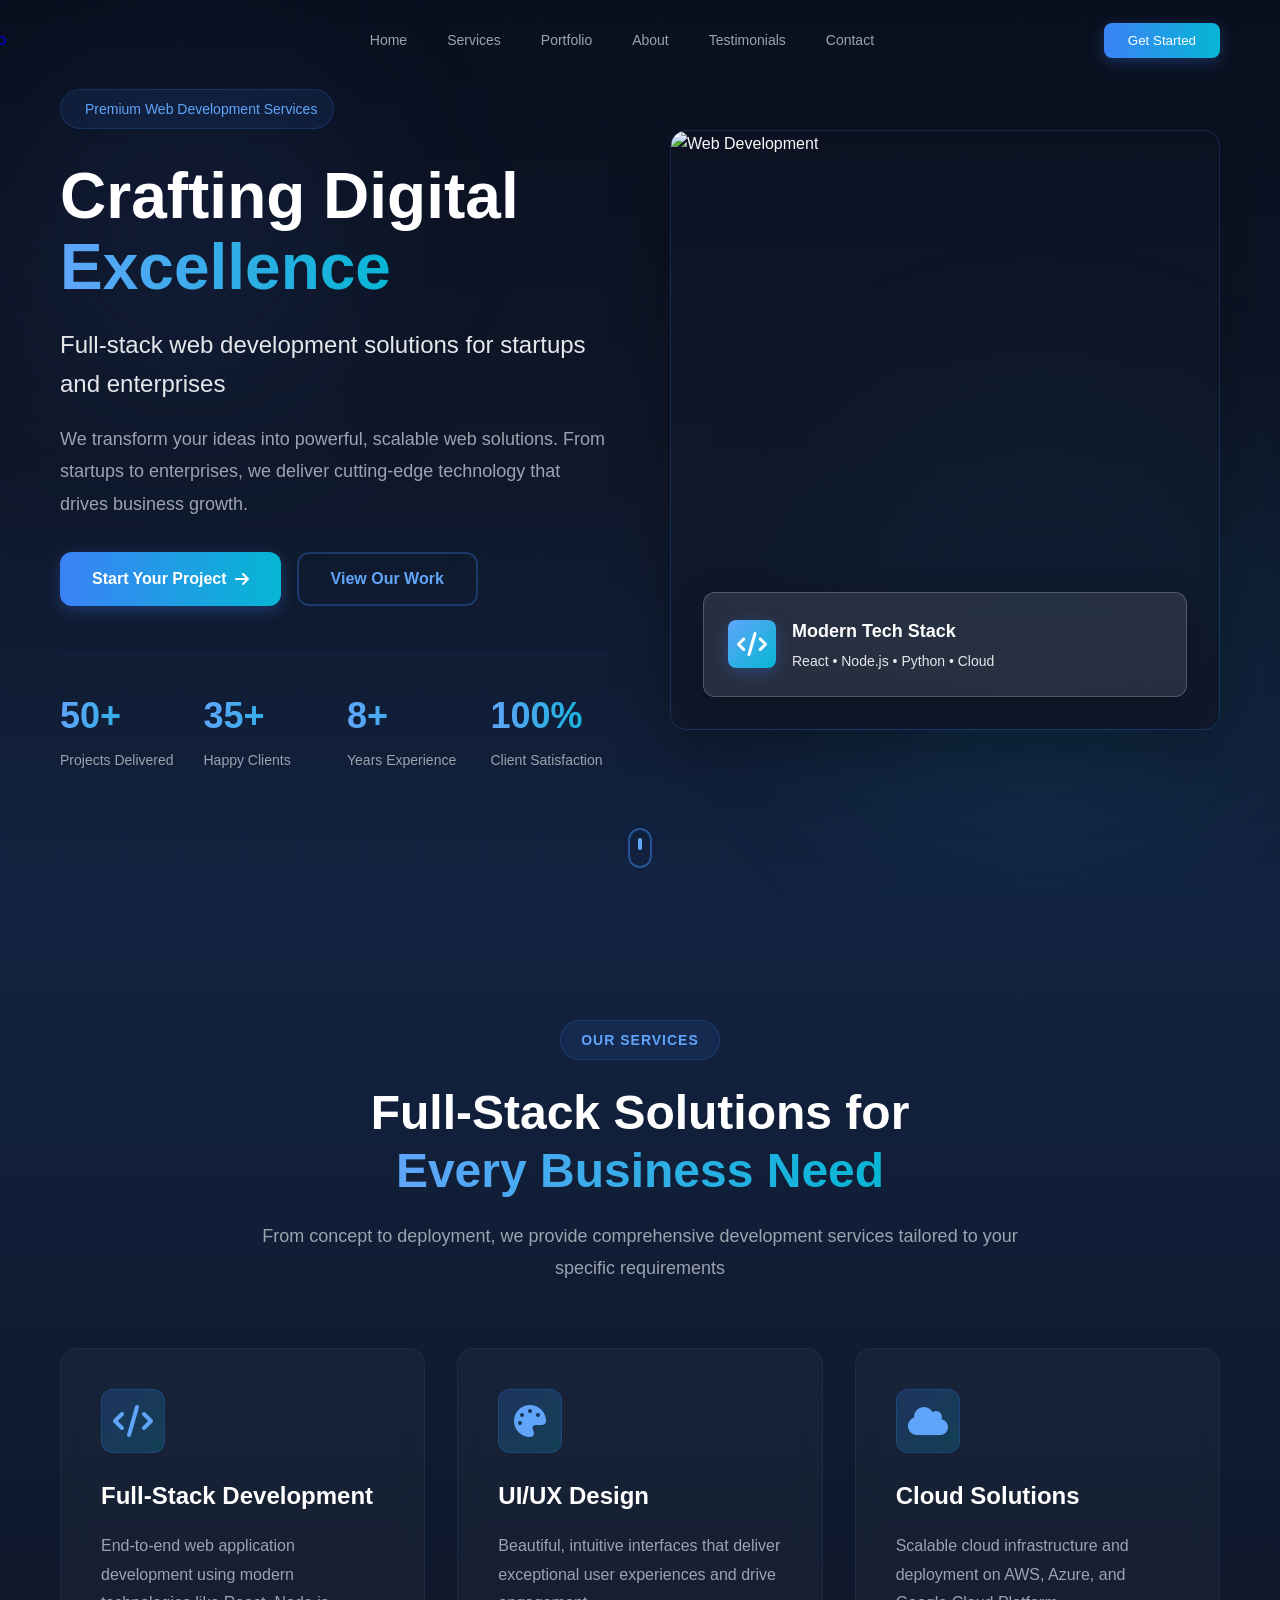
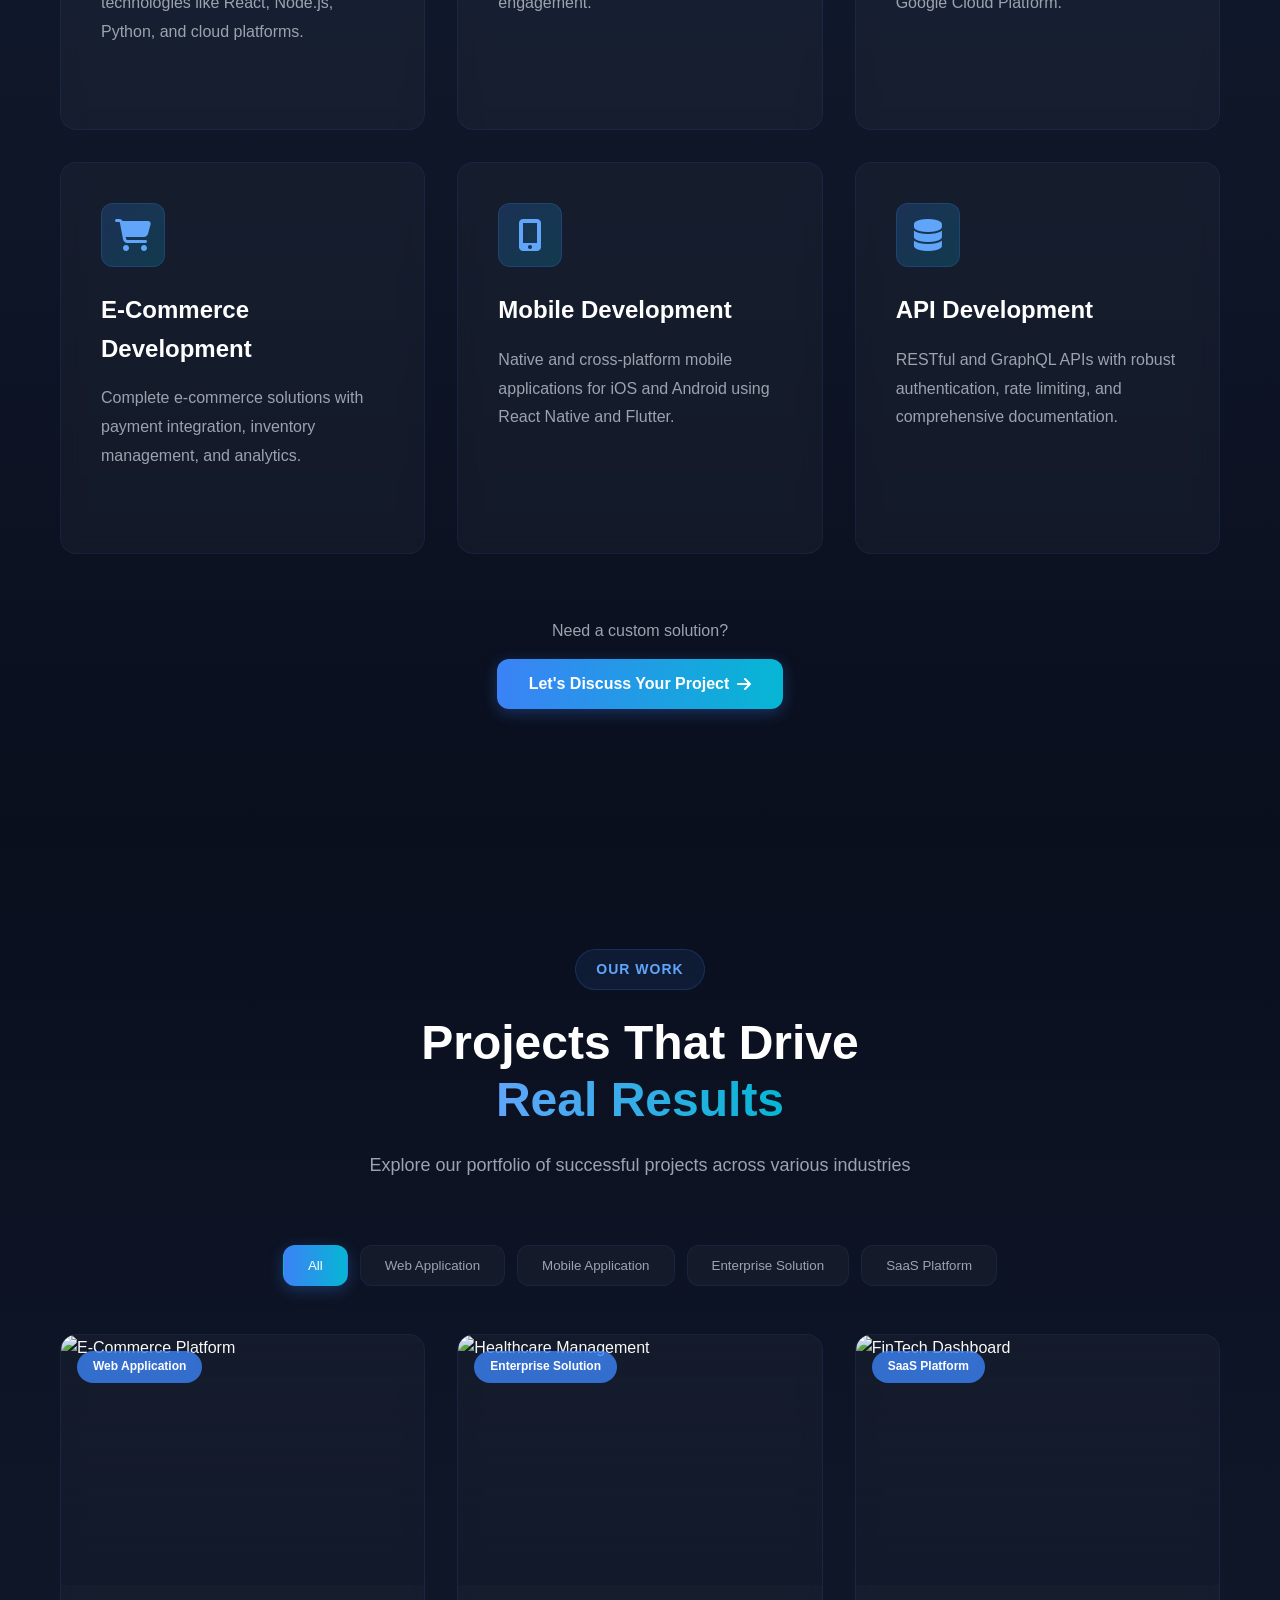
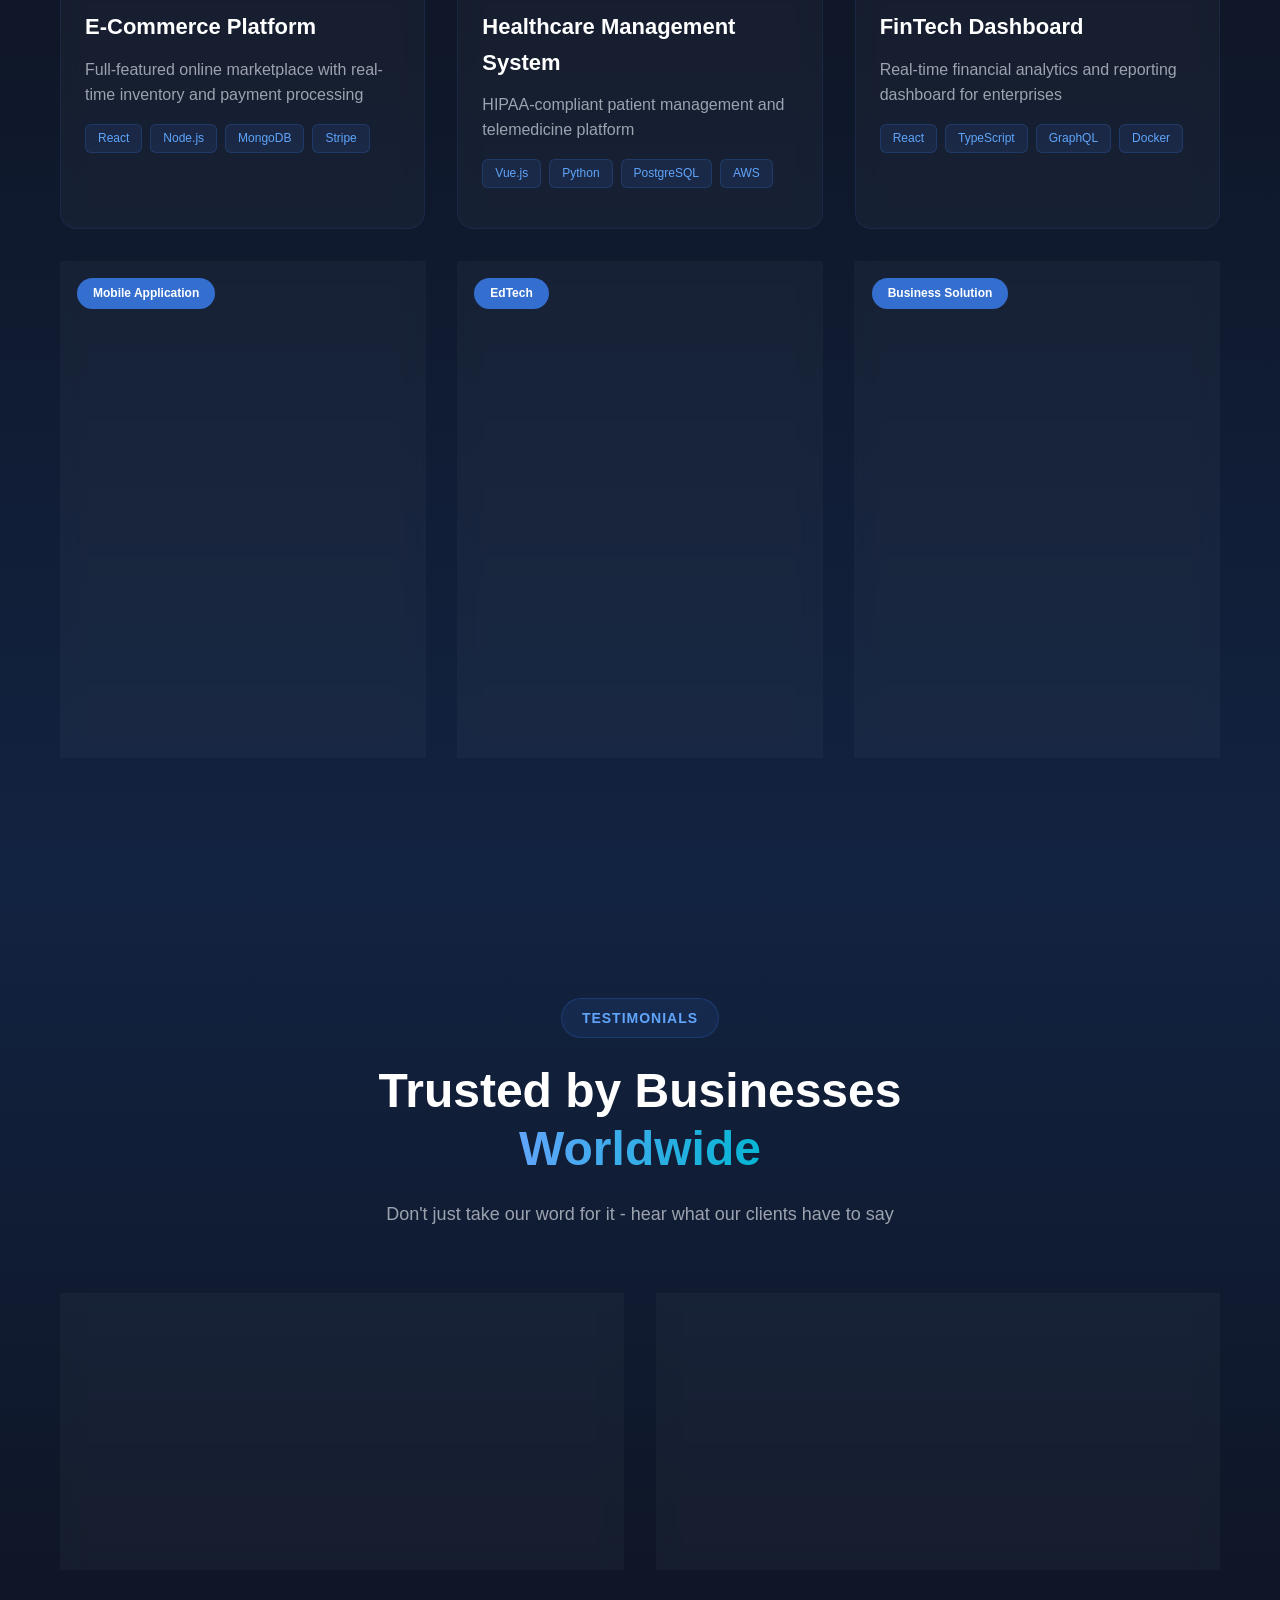
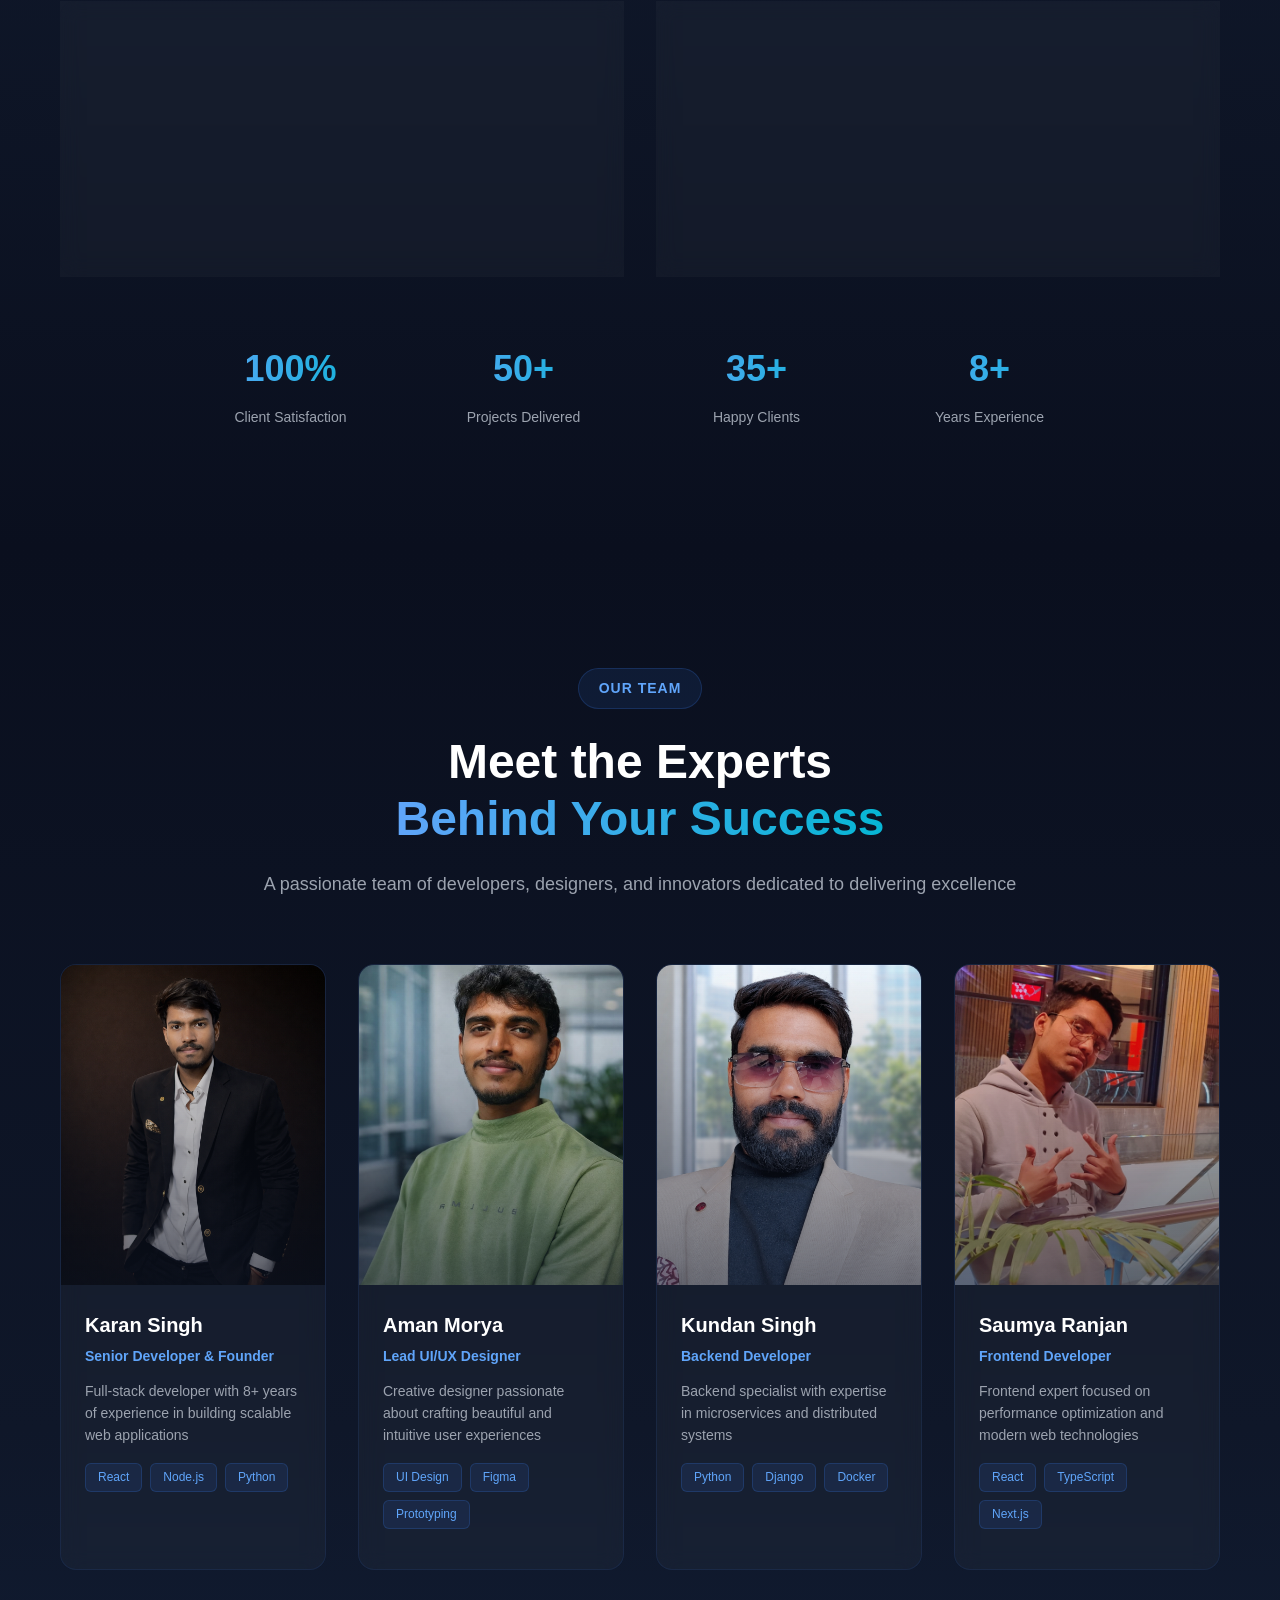
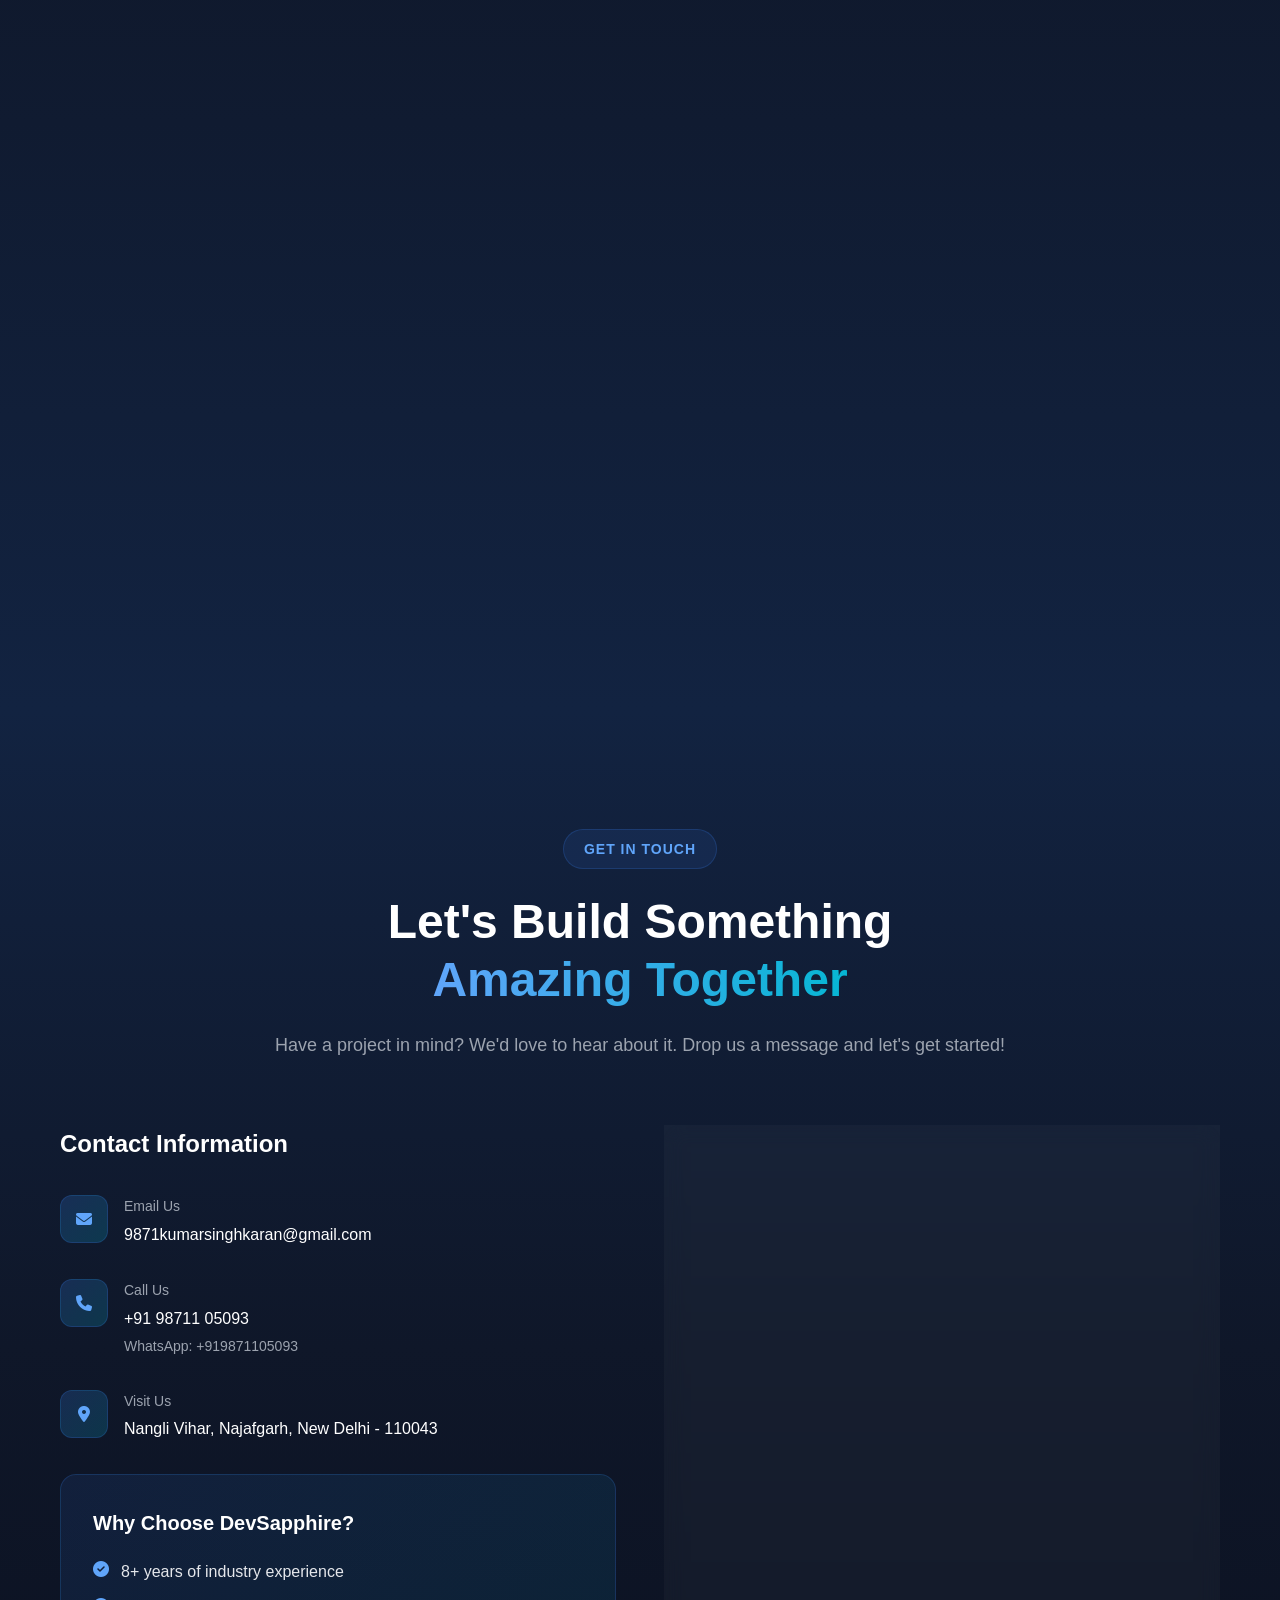
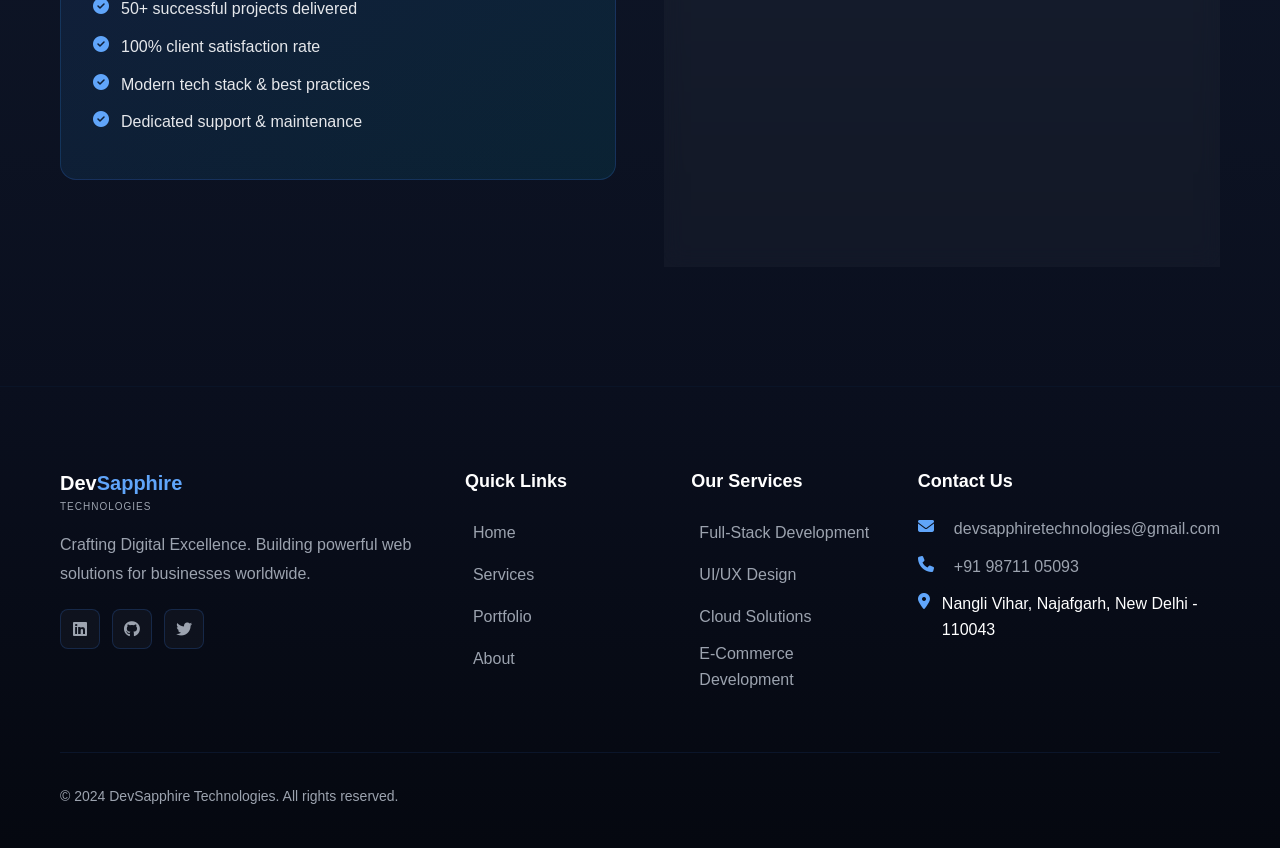
==== html-website/index.html @ 370598d6 "add files" ====
<!DOCTYPE html>
<html lang="en">
<head>
    <meta charset="UTF-8">
    <meta name="viewport" content="width=device-width, initial-scale=1.0">
    <meta name="description" content="DevSapphire Technologies - Full-stack web development solutions for startups and enterprises">
    <meta name="keywords" content="web development, full-stack, React, Node.js, Python, cloud solutions">
    <title>DevSapphire Technologies - Crafting Digital Excellence</title>
    <link rel="stylesheet" href="style.css">
    <link rel="stylesheet" href="https://cdnjs.cloudflare.com/ajax/libs/font-awesome/6.4.0/css/all.min.css">
    <script type="text/javascript"
        src="https://cdn.jsdelivr.net/npm/@emailjs/browser@4/dist/email.min.js">
    </script>
    <script type="text/javascript">
    (function(){
        emailjs.init({
            publicKey: "-CFf-XRuDlxmkDmjM",
        });
    })();
    </script>
    <script src="C:\Users\hp\OneDrive\Desktop\web site\html-website\mail.js"></script>
</head>
<body>
    <!-- Header -->
    <header id="header">
        <div class="container">
            <div class="header-content">
                <a href="#home" class="logo">
                    <div class="logo-icon">
                        <img class="sapphire" src="C:\Users\hp\OneDrive\Desktop\web site\html-website\logo.png" alt="logo">
                    </div>
                
                </a>

                <nav class="nav-desktop">
                    <a href="#home">Home</a>
                    <a href="#services">Services</a>
                    <a href="#portfolio">Portfolio</a>
                    <a href="#about">About</a>
                    <a href="#testimonials">Testimonials</a>
                    <a href="#contact">Contact</a>
                </nav>

                <button class="cta-button" onclick="scrollToSection('contact')">Get Started</button>

                <button class="mobile-menu-btn" id="mobileMenuBtn">
                    <i class="fas fa-bars"></i>
                </button>
            </div>

            <!-- Mobile Menu -->
            <nav class="nav-mobile" id="mobileMenu">
                <a href="#home" onclick="closeMobileMenu()">Home</a>
                <a href="#services" onclick="closeMobileMenu()">Services</a>
                <a href="#portfolio" onclick="closeMobileMenu()">Portfolio</a>
                <a href="#about" onclick="closeMobileMenu()">About</a>
                <a href="#testimonials" onclick="closeMobileMenu()">Testimonials</a>
                <a href="#contact" onclick="closeMobileMenu()">Contact</a>
            </nav>
        </div>
    </header>

    <!-- Hero Section -->
    <section id="home" class="hero">
        <div class="hero-bg"></div>
        <div class="hero-grid"></div>
        
        <div class="container">
            <div class="hero-content">
                <div class="hero-left">
                    <div class="badge">
                        <i class="fas fa-sparkles"></i>
                        <span>Premium Web Development Services</span>
                    </div>

                    <h1 class="hero-title">
                        Crafting Digital<br>
                        <span class="gradient-text">Excellence</span>
                    </h1>

                    <p class="hero-subtitle">Full-stack web development solutions for startups and enterprises</p>

                    <p class="hero-description">
                        We transform your ideas into powerful, scalable web solutions. From startups to enterprises, 
                        we deliver cutting-edge technology that drives business growth.
                    </p>

                    <div class="hero-buttons">
                        <button class="btn-primary" onclick="scrollToSection('contact')">
                            Start Your Project
                            <i class="fas fa-arrow-right"></i>
                        </button>
                        <button class="btn-secondary" onclick="scrollToSection('portfolio')">
                            View Our Work
                        </button>
                    </div>

                    <div class="stats">
                        <div class="stat-item">
                            <div class="stat-value">50+</div>
                            <div class="stat-label">Projects Delivered</div>
                        </div>
                        <div class="stat-item">
                            <div class="stat-value">35+</div>
                            <div class="stat-label">Happy Clients</div>
                        </div>
                        <div class="stat-item">
                            <div class="stat-value">8+</div>
                            <div class="stat-label">Years Experience</div>
                        </div>
                        <div class="stat-item">
                            <div class="stat-value">100%</div>
                            <div class="stat-label">Client Satisfaction</div>
                        </div>
                    </div>
                </div>

                <div class="hero-right">
                    <div class="hero-image">
                        <img src="https://images.unsplash.com/photo-1498050108023-c5249f4df085?crop=entropy&cs=srgb&fm=jpg&q=85" alt="Web Development">
                        <div class="hero-card">
                            <div class="card-icon">
                                <i class="fas fa-code"></i>
                            </div>
                            <div>
                                <div class="card-title">Modern Tech Stack</div>
                                <div class="card-subtitle">React • Node.js • Python • Cloud</div>
                            </div>
                        </div>
                    </div>
                </div>
            </div>
        </div>

        <div class="scroll-indicator">
            <div class="scroll-wheel"></div>
        </div>
    </section>

    <!-- Services Section -->
    <section id="services" class="services">
        <div class="container">
            <div class="section-header">
                <div class="section-badge">OUR SERVICES</div>
                <h2 class="section-title">
                    Full-Stack Solutions for<br>
                    <span class="gradient-text">Every Business Need</span>
                </h2>
                <p class="section-description">
                    From concept to deployment, we provide comprehensive development services 
                    tailored to your specific requirements
                </p>
            </div>

            <div class="services-grid">
                <div class="service-card">
                    <div class="service-icon">
                        <i class="fas fa-code"></i>
                    </div>
                    <h3>Full-Stack Development</h3>
                    <p>End-to-end web application development using modern technologies like React, Node.js, Python, and cloud platforms.</p>
                    <div class="service-link">
                        <span>Learn more</span>
                        <i class="fas fa-chevron-right"></i>
                    </div>
                </div>

                <div class="service-card">
                    <div class="service-icon">
                        <i class="fas fa-palette"></i>
                    </div>
                    <h3>UI/UX Design</h3>
                    <p>Beautiful, intuitive interfaces that deliver exceptional user experiences and drive engagement.</p>
                    <div class="service-link">
                        <span>Learn more</span>
                        <i class="fas fa-chevron-right"></i>
                    </div>
                </div>

                <div class="service-card">
                    <div class="service-icon">
                        <i class="fas fa-cloud"></i>
                    </div>
                    <h3>Cloud Solutions</h3>
                    <p>Scalable cloud infrastructure and deployment on AWS, Azure, and Google Cloud Platform.</p>
                    <div class="service-link">
                        <span>Learn more</span>
                        <i class="fas fa-chevron-right"></i>
                    </div>
                </div>

                <div class="service-card">
                    <div class="service-icon">
                        <i class="fas fa-shopping-cart"></i>
                    </div>
                    <h3>E-Commerce Development</h3>
                    <p>Complete e-commerce solutions with payment integration, inventory management, and analytics.</p>
                    <div class="service-link">
                        <span>Learn more</span>
                        <i class="fas fa-chevron-right"></i>
                    </div>
                </div>

                <div class="service-card">
                    <div class="service-icon">
                        <i class="fas fa-mobile-alt"></i>
                    </div>
                    <h3>Mobile Development</h3>
                    <p>Native and cross-platform mobile applications for iOS and Android using React Native and Flutter.</p>
                    <div class="service-link">
                        <span>Learn more</span>
                        <i class="fas fa-chevron-right"></i>
                    </div>
                </div>

                <div class="service-card">
                    <div class="service-icon">
                        <i class="fas fa-database"></i>
                    </div>
                    <h3>API Development</h3>
                    <p>RESTful and GraphQL APIs with robust authentication, rate limiting, and comprehensive documentation.</p>
                    <div class="service-link">
                        <span>Learn more</span>
                        <i class="fas fa-chevron-right"></i>
                    </div>
                </div>
            </div>

            <div class="services-cta">
                <p>Need a custom solution?</p>
                <button class="btn-primary" onclick="scrollToSection('contact')">
                    Let's Discuss Your Project
                    <i class="fas fa-arrow-right"></i>
                </button>
            </div>
        </div>
    </section>

    <!-- Portfolio Section -->
    <section id="portfolio" class="portfolio">
        <div class="container">
            <div class="section-header">
                <div class="section-badge">OUR WORK</div>
                <h2 class="section-title">
                    Projects That Drive<br>
                    <span class="gradient-text">Real Results</span>
                </h2>
                <p class="section-description">
                    Explore our portfolio of successful projects across various industries
                </p>
            </div>

            <div class="portfolio-filters">
                <button class="filter-btn active" data-filter="all">All</button>
                <button class="filter-btn" data-filter="web">Web Application</button>
                <button class="filter-btn" data-filter="mobile">Mobile Application</button>
                <button class="filter-btn" data-filter="enterprise">Enterprise Solution</button>
                <button class="filter-btn" data-filter="saas">SaaS Platform</button>
            </div>

            <div class="portfolio-grid" id="portfolioGrid">
                <div class="portfolio-item" data-category="web">
                    <div class="portfolio-image">
                        <img src="https://images.unsplash.com/photo-1746016168296-f2ecff6ebbc0?q=85" alt="E-Commerce Platform">
                        <div class="portfolio-overlay">
                            <i class="fas fa-external-link-alt"></i>
                        </div>
                        <span class="category-badge">Web Application</span>
                    </div>
                    <div class="portfolio-content">
                        <h3>E-Commerce Platform</h3>
                        <p>Full-featured online marketplace with real-time inventory and payment processing</p>
                        <div class="tech-tags">
                            <span>React</span>
                            <span>Node.js</span>
                            <span>MongoDB</span>
                            <span>Stripe</span>
                        </div>
                    </div>
                </div>

                <div class="portfolio-item" data-category="enterprise">
                    <div class="portfolio-image">
                        <img src="https://images.unsplash.com/photo-1581091226825-a6a2a5aee158?q=85" alt="Healthcare Management">
                        <div class="portfolio-overlay">
                            <i class="fas fa-external-link-alt"></i>
                        </div>
                        <span class="category-badge">Enterprise Solution</span>
                    </div>
                    <div class="portfolio-content">
                        <h3>Healthcare Management System</h3>
                        <p>HIPAA-compliant patient management and telemedicine platform</p>
                        <div class="tech-tags">
                            <span>Vue.js</span>
                            <span>Python</span>
                            <span>PostgreSQL</span>
                            <span>AWS</span>
                        </div>
                    </div>
                </div>

                <div class="portfolio-item" data-category="saas">
                    <div class="portfolio-image">
                        <img src="https://images.unsplash.com/photo-1758522490693-38f824cce8ea?q=85" alt="FinTech Dashboard">
                        <div class="portfolio-overlay">
                            <i class="fas fa-external-link-alt"></i>
                        </div>
                        <span class="category-badge">SaaS Platform</span>
                    </div>
                    <div class="portfolio-content">
                        <h3>FinTech Dashboard</h3>
                        <p>Real-time financial analytics and reporting dashboard for enterprises</p>
                        <div class="tech-tags">
                            <span>React</span>
                            <span>TypeScript</span>
                            <span>GraphQL</span>
                            <span>Docker</span>
                        </div>
                    </div>
                </div>

                <div class="portfolio-item" data-category="mobile">
                    <div class="portfolio-image">
                        <img src="https://images.unsplash.com/photo-1593720213428-28a5b9e94613?q=85" alt="Social Media App">
                        <div class="portfolio-overlay">
                            <i class="fas fa-external-link-alt"></i>
                        </div>
                        <span class="category-badge">Mobile Application</span>
                    </div>
                    <div class="portfolio-content">
                        <h3>Social Media App</h3>
                        <p>Cross-platform social networking app with real-time messaging</p>
                        <div class="tech-tags">
                            <span>React Native</span>
                            <span>Firebase</span>
                            <span>Redux</span>
                            <span>Socket.io</span>
                        </div>
                    </div>
                </div>

                <div class="portfolio-item" data-category="web">
                    <div class="portfolio-image">
                        <img src="https://images.unsplash.com/photo-1547658719-da2b51169166?q=85" alt="Learning Management System">
                        <div class="portfolio-overlay">
                            <i class="fas fa-external-link-alt"></i>
                        </div>
                        <span class="category-badge">EdTech</span>
                    </div>
                    <div class="portfolio-content">
                        <h3>Learning Management System</h3>
                        <p>Interactive online learning platform with live classes and assessments</p>
                        <div class="tech-tags">
                            <span>Next.js</span>
                            <span>Express</span>
                            <span>MySQL</span>
                            <span>WebRTC</span>
                        </div>
                    </div>
                </div>

                <div class="portfolio-item" data-category="web">
                    <div class="portfolio-image">
                        <img src="https://images.unsplash.com/photo-1498050108023-c5249f4df085?q=85" alt="Restaurant Management">
                        <div class="portfolio-overlay">
                            <i class="fas fa-external-link-alt"></i>
                        </div>
                        <span class="category-badge">Business Solution</span>
                    </div>
                    <div class="portfolio-content">
                        <h3>Restaurant Management</h3>
                        <p>Complete POS and inventory management system for restaurants</p>
                        <div class="tech-tags">
                            <span>Angular</span>
                            <span>Django</span>
                            <span>PostgreSQL</span>
                            <span>Redis</span>
                        </div>
                    </div>
                </div>
            </div>
        </div>
    </section>

    <!-- Testimonials Section -->
    <section id="testimonials" class="testimonials">
        <div class="container">
            <div class="section-header">
                <div class="section-badge">TESTIMONIALS</div>
                <h2 class="section-title">
                    Trusted by Businesses<br>
                    <span class="gradient-text">Worldwide</span>
                </h2>
                <p class="section-description">
                    Don't just take our word for it - hear what our clients have to say
                </p>
            </div>

            <div class="testimonials-grid">
                <div class="testimonial-card">
                    <div class="quote-icon">
                        <i class="fas fa-quote-left"></i>
                    </div>
                    <div class="stars">
                        <i class="fas fa-star"></i>
                        <i class="fas fa-star"></i>
                        <i class="fas fa-star"></i>
                        <i class="fas fa-star"></i>
                        <i class="fas fa-star"></i>
                    </div>
                    <p class="testimonial-text">
                        "DevSapphire transformed our vision into reality. Their full-stack expertise and attention to detail exceeded our expectations. Highly recommended!"
                    </p>
                    <div class="testimonial-author">
                        <img src="https://images.unsplash.com/photo-1507003211169-0a1dd7228f2d?w=150&h=150&fit=crop" alt="Rajesh Kumar">
                        <div>
                            <h4>Rajesh Kumar</h4>
                            <p>CEO, TechStart India</p>
                        </div>
                    </div>
                </div>

                <div class="testimonial-card">
                    <div class="quote-icon">
                        <i class="fas fa-quote-left"></i>
                    </div>
                    <div class="stars">
                        <i class="fas fa-star"></i>
                        <i class="fas fa-star"></i>
                        <i class="fas fa-star"></i>
                        <i class="fas fa-star"></i>
                        <i class="fas fa-star"></i>
                    </div>
                    <p class="testimonial-text">
                        "Outstanding work! The team delivered our e-commerce platform on time and within budget. Their technical skills are top-notch."
                    </p>
                    <div class="testimonial-author">
                        <img src="https://images.unsplash.com/photo-1494790108377-be9c29b29330?w=150&h=150&fit=crop" alt="Priya Sharma">
                        <div>
                            <h4>Priya Sharma</h4>
                            <p>Product Manager, Global Solutions</p>
                        </div>
                    </div>
                </div>

                <div class="testimonial-card">
                    <div class="quote-icon">
                        <i class="fas fa-quote-left"></i>
                    </div>
                    <div class="stars">
                        <i class="fas fa-star"></i>
                        <i class="fas fa-star"></i>
                        <i class="fas fa-star"></i>
                        <i class="fas fa-star"></i>
                        <i class="fas fa-star"></i>
                    </div>
                    <p class="testimonial-text">
                        "Professional, reliable, and innovative. DevSapphire built our healthcare platform with exceptional quality and security standards."
                    </p>
                    <div class="testimonial-author">
                        <img src="https://images.unsplash.com/photo-1500648767791-00dcc994a43e?w=150&h=150&fit=crop" alt="Amit Patel">
                        <div>
                            <h4>Amit Patel</h4>
                            <p>Founder, HealthCare Plus</p>
                        </div>
                    </div>
                </div>

                <div class="testimonial-card">
                    <div class="quote-icon">
                        <i class="fas fa-quote-left"></i>
                    </div>
                    <div class="stars">
                        <i class="fas fa-star"></i>
                        <i class="fas fa-star"></i>
                        <i class="fas fa-star"></i>
                        <i class="fas fa-star"></i>
                        <i class="fas fa-star"></i>
                    </div>
                    <p class="testimonial-text">
                        "We've worked with many development teams, but DevSapphire stands out. Their expertise in modern technologies is impressive."
                    </p>
                    <div class="testimonial-author">
                        <img src="https://images.unsplash.com/photo-1438761681033-6461ffad8d80?w=150&h=150&fit=crop" alt="Sarah Johnson">
                        <div>
                            <h4>Sarah Johnson</h4>
                            <p>CTO, Enterprise Corp</p>
                        </div>
                    </div>
                </div>
            </div>

            <div class="trust-stats">
                <div class="trust-stat">
                    <div class="trust-value">100%</div>
                    <p>Client Satisfaction</p>
                </div>
                <div class="trust-stat">
                    <div class="trust-value">50+</div>
                    <p>Projects Delivered</p>
                </div>
                <div class="trust-stat">
                    <div class="trust-value">35+</div>
                    <p>Happy Clients</p>
                </div>
                <div class="trust-stat">
                    <div class="trust-value">8+</div>
                    <p>Years Experience</p>
                </div>
            </div>
        </div>
    </section>

    <!-- Team/About Section -->
    <section id="about" class="team">
        <div class="container">
            <div class="section-header">
                <div class="section-badge">OUR TEAM</div>
                <h2 class="section-title">
                    Meet the Experts<br>
                    <span class="gradient-text">Behind Your Success</span>
                </h2>
                <p class="section-description">
                    A passionate team of developers, designers, and innovators dedicated to delivering excellence
                </p>
            </div>

            <div class="team-grid">
                <div class="team-card">
                    <div class="team-image">
                        <img src="./images/karan-singh.png" alt="Karan Singh">
                        <div class="team-overlay">
                            <div class="social-links">
                                <a href="#https://www.linkedin.com/in/karan-singh-6035b62ab/"><i class="fab fa-linkedin"></i></a>
                                <a href="https://github.com/singh71"><i class="fab fa-github"></i></a>
                            </div>
                        </div>
                    </div>
                    <div class="team-content">
                        <h3>Karan Singh</h3>
                        <p class="role">Senior Developer & Founder</p>
                        <p class="bio">Full-stack developer with 8+ years of experience in building scalable web applications</p>
                        <div class="tech-tags">
                            <span>React</span>
                            <span>Node.js</span>
                            <span>Python</span>
                        </div>
                    </div>
                </div>

                <div class="team-card">
                    <div class="team-image">
                        <img src="./images/aman-kumar .jpeg"alt="Aman Morya">
                        <div class="team-overlay">
                            <div class="social-links">
                                <a href="#"><i class="fab fa-linkedin"></i></a>
                                <a href="#"><i class="fab fa-github"></i></a>
                                <a href="#"><i class="fab fa-twitter"></i></a>
                            </div>
                        </div>
                    </div>
                    <div class="team-content">
                        <h3>Aman Morya</h3>
                        <p class="role">Lead UI/UX Designer</p>
                        <p class="bio">Creative designer passionate about crafting beautiful and intuitive user experiences</p>
                        <div class="tech-tags">
                            <span>UI Design</span>
                            <span>Figma</span>
                            <span>Prototyping</span>
                        </div>
                    </div>
                </div>

                <div class="team-card">
                    <div class="team-image">
                        <img src="./images/Kundan Singh.png" alt="Kundan Singh">
                        <div class="team-overlay">
                            <div class="social-links">
                                <a href="#"><i class="fab fa-linkedin"></i></a>
                                <a href="#"><i class="fab fa-github"></i></a>
                                <a href="#"><i class="fab fa-twitter"></i></a>
                            </div>
                        </div>
                    </div>
                    <div class="team-content">
                        <h3>Kundan Singh</h3>
                        <p class="role">Backend Developer</p>
                        <p class="bio">Backend specialist with expertise in microservices and distributed systems</p>
                        <div class="tech-tags">
                            <span>Python</span>
                            <span>Django</span>
                            <span>Docker</span>
                        </div>
                    </div>
                </div>

                <div class="team-card">
                    <div class="team-image">
                        <img src="./images/saumya-ranjan.jpeg"alt="Saumya Ranjan">
                        <div class="team-overlay">
                            <div class="social-links">
                                <a href="#"><i class="fab fa-linkedin"></i></a>
                                <a href="#"><i class="fab fa-github"></i></a>
                                <a href="#"><i class="fab fa-twitter"></i></a>
                            </div>
                        </div>
                    </div>
                    <div class="team-content">
                        <h3>Saumya Ranjan</h3>
                        <p class="role">Frontend Developer</p>
                        <p class="bio">Frontend expert focused on performance optimization and modern web technologies</p>
                        <div class="tech-tags">
                            <span>React</span>
                            <span>TypeScript</span>
                            <span>Next.js</span>
                        </div>
                    </div>
                </div>
            </div>

            <div class="company-info">
                <h3>About <span class="gradient-text">DevSapphire Technologies</span></h3>
                <p>
                    We are a full-stack web development company specializing in creating powerful, scalable digital solutions 
                    for businesses of all sizes. With over 8 years of experience, we've helped startups launch their MVPs and 
                    enterprises modernize their digital infrastructure.
                </p>
                <p>
                    Our approach combines cutting-edge technology with user-centric design to deliver applications that not 
                    only meet technical requirements but also provide exceptional user experiences. From initial concept to 
                    deployment and beyond, we're your trusted technology partner.
                </p>
                <div class="tech-stack">
                    <p>Technologies We Master</p>
                    <div class="tech-tags">
                        <span>React</span>
                        <span>Node.js</span>
                        <span>Python</span>
                        <span>MongoDB</span>
                        <span>AWS</span>
                        <span>Docker</span>
                        <span>TypeScript</span>
                        <span>Next.js</span>
                    </div>
                </div>
            </div>
        </div>
    </section>

    <!-- Contact Section -->
    <section id="contact" class="contact">
        <div class="container">
            <div class="section-header">
                <div class="section-badge">GET IN TOUCH</div>
                <h2 class="section-title">
                    Let's Build Something<br>
                    <span class="gradient-text">Amazing Together</span>
                </h2>
                <p class="section-description">
                    Have a project in mind? We'd love to hear about it. Drop us a message and let's get started!
                </p>
            </div>

            <div class="contact-content">
                <div class="contact-info">
                    <h3>Contact Information</h3>
                    
                    <div class="contact-item">
                        <div class="contact-icon">
                            <i class="fas fa-envelope"></i>
                        </div>
                        <div>
                            <p class="label">Email Us</p>
                            <a href="mailto:9871kumarsinghkaran@gmail.com">9871kumarsinghkaran@gmail.com</a>
                        </div>
                    </div>

                    <div class="contact-item">
                        <div class="contact-icon">
                            <i class="fas fa-phone"></i>
                        </div>
                        <div>
                            <p class="label">Call Us</p>
                            <a href="tel:+919871105093">+91 98711 05093</a>
                            <p class="small">WhatsApp: +919871105093</p>
                        </div>
                    </div>

                    <div class="contact-item">
                        <div class="contact-icon">
                            <i class="fas fa-map-marker-alt"></i>
                        </div>
                        <div>
                            <p class="label">Visit Us</p>
                            <p>Nangli Vihar, Najafgarh, New Delhi - 110043</p>
                        </div>
                    </div>

                    <div class="why-choose">
                        <h4>Why Choose DevSapphire?</h4>
                        <ul>
                            <li><i class="fas fa-check-circle"></i> 8+ years of industry experience</li>
                            <li><i class="fas fa-check-circle"></i> 50+ successful projects delivered</li>
                            <li><i class="fas fa-check-circle"></i> 100% client satisfaction rate</li>
                            <li><i class="fas fa-check-circle"></i> Modern tech stack & best practices</li>
                            <li><i class="fas fa-check-circle"></i> Dedicated support & maintenance</li>
                        </ul>
                    </div>
                </div>

                <div class="contact-form-wrapper">
                    <form id="contactForm" class="contact-form"
                    action="https://formsubmit.co/9871kumarsinghkaran@gmail.com" method="POST">
                        <div class="form-group">
                            <label for="name">Full Name *</label>
                            <input type="text" id="name" name="name" required placeholder="John Doe">
                        </div>

                        <div class="form-group">
                            <label for="email">Email Address *</label>
                            <input type="email" id="email" name="email" required placeholder="john@example.com">
                        </div>

                        <div class="form-group">
                            <label for="phone">Phone Number</label>
                            <input type="tel" id="phone" name="phone" placeholder="+91 98765 43210">
                        </div>

                        <div class="form-group">
                            <label for="subject">Subject *</label>
                            <input type="text" id="subject" name="subject" required placeholder="Project Inquiry">
                        </div>

                        <div class="form-group">
                            <label for="message">Message *</label>
                            <textarea id="message" name="message" required rows="5" placeholder="Tell us about your project..."></textarea>
                        </div>

                        <button type="submit" class="btn-primary submit-btn" onclick="sendMail()">
                            Send Message
                            <i class="fas fa-paper-plane"></i>
                        </button>
                    </form>

                    <div id="successMessage" class="success-message" style="display: none;"onclick="sendMail()>
                        <div class="success-icon">
                            <i class="fas fa-check-circle"></i>
                        </div>
                        <h3>MESSAGE SENT! </h3>
                        <p>Thank you for reaching out. We'll get back to you within 24 hours.</p>
                    </div>
                </div>
            </div>
        </div>
    </section>

    <!-- Footer -->
    <footer class="footer">
        <div class="container">
            <div class="footer-content">
                <div class="footer-column">
                    <div class="footer-logo">
                       
                        <div class="logo-text">
                            <span class="logo-name">Dev<span class="highlight">Sapphire</span></span>
                            <span class="logo-tagline">TECHNOLOGIES</span>
                        </div>
                    </div>
                    <p>Crafting Digital Excellence. Building powerful web solutions for businesses worldwide.</p>
                    <div class="social-links">
                        <a href="#"><i class="fab fa-linkedin"></i></a>
                        <a href="#"><i class="fab fa-github"></i></a>
                        <a href="#"><i class="fab fa-twitter"></i></a>
                    </div>
                </div>

                <div class="footer-column">
                    <h3>Quick Links</h3>
                    <ul>
                        <li><a href="#home">Home</a></li>
                        <li><a href="#services">Services</a></li>
                        <li><a href="#portfolio">Portfolio</a></li>
                        <li><a href="#about">About</a></li>
                    </ul>
                </div>

                <div class="footer-column">
                    <h3>Our Services</h3>
                    <ul>
                        <li><a href="#services">Full-Stack Development</a></li>
                        <li><a href="#services">UI/UX Design</a></li>
                        <li><a href="#services">Cloud Solutions</a></li>
                        <li><a href="#services">E-Commerce Development</a></li>
                    </ul>
                </div>

                <div class="footer-column">
                    <h3>Contact Us</h3>
                    <ul class="contact-list">
                        <li>
                            <i class="fas fa-envelope"></i>
                            <a href="mailto:devsapphiretechnologies@gmail.com">devsapphiretechnologies@gmail.com</a>
                        </li>
                        <li>
                            <i class="fas fa-phone"></i>
                            <a href="tel:+919871105093">+91 98711 05093</a>
                        </li>
                        <li>
                            <i class="fas fa-map-marker-alt"></i>
                            <span>Nangli Vihar, Najafgarh, New Delhi - 110043</span>
                        </li>
                    </ul>
                </div>
            </div>

            <div class="footer-bottom">
                <p>&copy; 2024 <span class="highlight">DevSapphire Technologies</span>. All rights reserved.</p>
            </div>
        </div>
    </footer>

    <script src="script.js"></script>
</body>
</html>
---- html-website/style.css ----
/* Reset and Base Styles */
* {
    margin: 0;
    padding: 0;
    box-sizing: border-box;
}

:root {
    --primary-bg: #0a0f1e;
    --secondary-bg: #0f1729;
    --tertiary-bg: #122341;
    --blue-primary: #3b82f6;
    --blue-light: #60a5fa;
    --cyan: #06b6d4;
    --text-white: #ffffff;
    --text-gray: #9ca3af;
    --text-light: #e5e7eb;
}

html {
    scroll-behavior: smooth;
}

body {
    font-family: -apple-system, BlinkMacSystemFont, 'Segoe UI', Roboto, 'Helvetica Neue', Arial, sans-serif;
    background: var(--primary-bg);
    color: var(--text-white);
    line-height: 1.6;
    overflow-x: hidden;
}

.container {
    max-width: 1200px;
    margin: 0 auto;
    padding: 0 20px;
}

.gradient-text {
    background: linear-gradient(to right, var(--blue-light), var(--cyan));
    -webkit-background-clip: text;
    background-clip: text;
    -webkit-text-fill-color: transparent;
}

/* Header */
#header {
    position: fixed;
    top: 0;
    left: 0;
    right: 0;
    z-index: 1000;
    transition: all 0.3s ease;
}

#header.scrolled {
    background: rgba(15, 23, 41, 0.95);
    backdrop-filter: blur(20px);
    box-shadow: 0 4px 20px rgba(59, 130, 246, 0.1);
    border-bottom: 1px solid rgba(59, 130, 246, 0.1);
}

.header-content {
    display: flex;
    align-items: center;
    justify-content: space-between;
    height: 80px;
}

.logo {
    display: flex;
    align-items: center;
    gap: 12px;
    text-decoration: none;
    margin-left: -80px;
    transition: transform 0.3s ease;
}

.logo:hover {
    transform: scale(1.05);
}


.logo-icon {
  width:180px;
  height:auto;
  margin-left: -20px;
}

.sapphire {
  width:450px;
  height:auto;
  display:flex;
}

.logo-text {
    display: flex;
    flex-direction: column;
}

.logo-name {
    font-size: 20px;
    font-weight: bold;
    color: white;
}

.logo-name .highlight {
    color: var(--blue-light);
}

.logo-tagline {
    font-size: 10px;
    color: var(--text-gray);
    letter-spacing: 1px;
}

.nav-desktop {
    display: flex;
    gap: 8px;
}

.nav-desktop a {
    padding: 10px 16px;
    color: var(--text-gray);
    text-decoration: none;
    font-size: 14px;
    font-weight: 500;
    transition: color 0.3s ease;
    position: relative;
}

.nav-desktop a:hover {
    color: var(--blue-light);
}

.nav-desktop a::after {
    content: '';
    position: absolute;
    bottom: 0;
    left: 0;
    width: 0;
    height: 2px;
    background: var(--blue-light);
    transition: width 0.3s ease;
}

.nav-desktop a:hover::after {
    width: 100%;
}

.cta-button {
    background: linear-gradient(to right, var(--blue-primary), var(--cyan));
    color: white;
    border: none;
    padding: 10px 24px;
    border-radius: 8px;
    font-weight: 500;
    cursor: pointer;
    box-shadow: 0 4px 15px rgba(59, 130, 246, 0.3);
    transition: all 0.3s ease;
}

.cta-button:hover {
    transform: scale(1.05);
    box-shadow: 0 6px 20px rgba(59, 130, 246, 0.5);
}

.mobile-menu-btn {
    display: none;
    background: none;
    border: none;
    color: white;
    font-size: 24px;
    cursor: pointer;
}

.nav-mobile {
    display: none;
    flex-direction: column;
    gap: 8px;
    padding: 20px 0;
    border-top: 1px solid rgba(59, 130, 246, 0.1);
    animation: slideDown 0.3s ease;
}

.nav-mobile a {
    padding: 12px 16px;
    color: var(--text-gray);
    text-decoration: none;
    font-size: 14px;
    border-radius: 8px;
    transition: all 0.3s ease;
}

.nav-mobile a:hover {
    background: rgba(59, 130, 246, 0.1);
    color: var(--blue-light);
}

.nav-mobile.show {
    display: flex;
}

/* Hero Section */
.hero {
    min-height: 100vh;
    display: flex;
    align-items: center;
    justify-content: center;
    position: relative;
    padding-top: 80px;
    background: linear-gradient(to bottom, var(--primary-bg), var(--secondary-bg), var(--tertiary-bg));
    overflow: hidden;
}

.hero-bg {
    position: absolute;
    inset: 0;
    pointer-events: none;
}

.hero-bg::before,
.hero-bg::after {
    content: '';
    position: absolute;
    border-radius: 50%;
    filter: blur(100px);
    animation: pulse 4s infinite;
}

.hero-bg::before {
    top: 80px;
    left: 40px;
    width: 300px;
    height: 300px;
    background: rgba(59, 130, 246, 0.1);
}

.hero-bg::after {
    bottom: 80px;
    right: 40px;
    width: 400px;
    height: 400px;
    background: rgba(6, 182, 212, 0.1);
    animation-delay: 1s;
}

.hero-grid {
    position: absolute;
    inset: 0;
    background-image: 
        linear-gradient(rgba(30, 58, 143, 0.1) 1px, transparent 1px),
        linear-gradient(90deg, rgba(30, 58, 143, 0.1) 1px, transparent 1px);
    background-size: 60px 60px;
    opacity: 0.2;
}

.hero-content {
    display: grid;
    grid-template-columns: 1fr 1fr;
    gap: 60px;
    align-items: center;
    position: relative;
    z-index: 10;
}

.hero-left {
    animation: slideInLeft 0.7s ease;
}

.badge {
    display: inline-flex;
    align-items: center;
    gap: 8px;
    background: rgba(59, 130, 246, 0.1);
    border: 1px solid rgba(59, 130, 246, 0.2);
    padding: 8px 16px;
    border-radius: 50px;
    font-size: 14px;
    color: var(--blue-light);
    backdrop-filter: blur(10px);
    margin-bottom: 32px;
}

.hero-title {
    font-size: 64px;
    font-weight: bold;
    line-height: 1.1;
    margin-bottom: 24px;
}

.hero-subtitle {
    font-size: 24px;
    color: var(--text-light);
    margin-bottom: 20px;
}

.hero-description {
    color: var(--text-gray);
    font-size: 18px;
    line-height: 1.8;
    margin-bottom: 32px;
    max-width: 600px;
}

.hero-buttons {
    display: flex;
    gap: 16px;
    margin-bottom: 48px;
}

.btn-primary {
    background: linear-gradient(to right, var(--blue-primary), var(--cyan));
    color: white;
    border: none;
    padding: 16px 32px;
    border-radius: 12px;
    font-size: 16px;
    font-weight: 600;
    cursor: pointer;
    display: inline-flex;
    align-items: center;
    gap: 8px;
    box-shadow: 0 4px 15px rgba(59, 130, 246, 0.3);
    transition: all 0.3s ease;
}

.btn-primary:hover {
    transform: translateY(-2px) scale(1.05);
    box-shadow: 0 6px 20px rgba(59, 130, 246, 0.5);
}

.btn-secondary {
    background: transparent;
    color: var(--blue-light);
    border: 2px solid rgba(59, 130, 246, 0.3);
    padding: 16px 32px;
    border-radius: 12px;
    font-size: 16px;
    font-weight: 600;
    cursor: pointer;
    backdrop-filter: blur(10px);
    transition: all 0.3s ease;
}

.btn-secondary:hover {
    background: rgba(59, 130, 246, 0.1);
    border-color: var(--blue-light);
}

.stats {
    display: grid;
    grid-template-columns: repeat(4, 1fr);
    gap: 24px;
    padding-top: 32px;
    border-top: 1px solid rgba(59, 130, 246, 0.1);
}

.stat-item {
    text-align: left;
}

.stat-value {
    font-size: 36px;
    font-weight: bold;
    background: linear-gradient(to right, var(--blue-light), var(--cyan));
    -webkit-background-clip: text;
    background-clip: text;
    -webkit-text-fill-color: transparent;
}

.stat-label {
    font-size: 14px;
    color: var(--text-gray);
    margin-top: 4px;
}

.hero-right {
    animation: slideInRight 0.7s ease 0.3s both;
}

.hero-image {
    position: relative;
    height: 600px;
    border-radius: 16px;
    overflow: hidden;
    border: 1px solid rgba(59, 130, 246, 0.2);
    box-shadow: 0 20px 60px rgba(0, 0, 0, 0.3);
    transition: transform 0.3s ease;
}

.hero-image:hover {
    transform: scale(1.02);
}

.hero-image img {
    width: 100%;
    height: 100%;
    object-fit: cover;
    transition: transform 0.7s ease;
}

.hero-image:hover img {
    transform: scale(1.1);
}

.hero-image::after {
    content: '';
    position: absolute;
    inset: 0;
    background: linear-gradient(to top, var(--secondary-bg), transparent);
}

.hero-card {
    position: absolute;
    bottom: 32px;
    left: 32px;
    right: 32px;
    background: rgba(255, 255, 255, 0.1);
    backdrop-filter: blur(20px);
    border: 1px solid rgba(255, 255, 255, 0.2);
    border-radius: 12px;
    padding: 24px;
    display: flex;
    align-items: center;
    gap: 16px;
    z-index: 1;
    box-shadow: 0 8px 32px rgba(0, 0, 0, 0.2);
}

.card-icon {
    width: 48px;
    height: 48px;
    background: linear-gradient(135deg, var(--blue-light), var(--cyan));
    border-radius: 8px;
    display: flex;
    align-items: center;
    justify-content: center;
    font-size: 24px;
    box-shadow: 0 4px 15px rgba(59, 130, 246, 0.3);
}

.card-title {
    font-size: 18px;
    font-weight: 600;
    margin-bottom: 4px;
}

.card-subtitle {
    font-size: 14px;
    color: var(--text-light);
}

.scroll-indicator {
    position: absolute;
    bottom: 32px;
    left: 50%;
    transform: translateX(-50%);
    animation: bounce 2s infinite;
}

.scroll-wheel {
    width: 24px;
    height: 40px;
    border: 2px solid rgba(59, 130, 246, 0.5);
    border-radius: 20px;
    position: relative;
}

.scroll-wheel::before {
    content: '';
    position: absolute;
    top: 8px;
    left: 50%;
    transform: translateX(-50%);
    width: 4px;
    height: 12px;
    background: var(--blue-light);
    border-radius: 2px;
    animation: scrollWheel 2s infinite;
}

/* Section Styles */
section {
    padding: 120px 0;
    position: relative;
}

.section-header {
    text-align: center;
    max-width: 800px;
    margin: 0 auto 64px;
}

.section-badge {
    display: inline-block;
    padding: 8px 20px;
    background: rgba(59, 130, 246, 0.1);
    border: 1px solid rgba(59, 130, 246, 0.2);
    border-radius: 50px;
    font-size: 14px;
    font-weight: 600;
    color: var(--blue-light);
    margin-bottom: 24px;
    letter-spacing: 1px;
}

.section-title {
    font-size: 48px;
    font-weight: bold;
    margin-bottom: 20px;
    line-height: 1.2;
}

.section-description {
    font-size: 18px;
    color: var(--text-gray);
    line-height: 1.8;
}

/* Services Section */
.services {
    background: linear-gradient(to bottom, var(--tertiary-bg), var(--secondary-bg), var(--primary-bg));
    position: relative;
    overflow: hidden;
}

.services-grid {
    display: grid;
    grid-template-columns: repeat(auto-fit, minmax(350px, 1fr));
    gap: 32px;
}

.service-card {
    background: rgba(255, 255, 255, 0.03);
    backdrop-filter: blur(10px);
    border: 1px solid rgba(59, 130, 246, 0.1);
    border-radius: 16px;
    padding: 40px;
    transition: all 0.5s ease;
    position: relative;
    overflow: hidden;
}

.service-card::before {
    content: '';
    position: absolute;
    inset: 0;
    background: linear-gradient(135deg, rgba(59, 130, 246, 0), rgba(6, 182, 212, 0));
    transition: all 0.5s ease;
    border-radius: 16px;
}

.service-card:hover {
    transform: translateY(-8px);
    background: rgba(255, 255, 255, 0.05);
    border-color: rgba(59, 130, 246, 0.3);
    box-shadow: 0 20px 60px rgba(59, 130, 246, 0.1);
}

.service-card:hover::before {
    background: linear-gradient(135deg, rgba(59, 130, 246, 0.05), rgba(6, 182, 212, 0.05));
}

.service-icon {
    width: 64px;
    height: 64px;
    background: linear-gradient(135deg, rgba(59, 130, 246, 0.2), rgba(6, 182, 212, 0.2));
    border: 1px solid rgba(59, 130, 246, 0.2);
    border-radius: 12px;
    display: flex;
    align-items: center;
    justify-content: center;
    font-size: 32px;
    color: var(--blue-light);
    margin-bottom: 24px;
    transition: all 0.5s ease;
}

.service-card:hover .service-icon {
    transform: scale(1.1) rotate(3deg);
}

.service-card h3 {
    font-size: 24px;
    margin-bottom: 16px;
    transition: color 0.3s ease;
}

.service-card:hover h3 {
    color: var(--blue-light);
}

.service-card p {
    color: var(--text-gray);
    line-height: 1.8;
    margin-bottom: 20px;
}

.service-link {
    display: flex;
    align-items: center;
    gap: 8px;
    color: var(--blue-light);
    font-size: 14px;
    font-weight: 600;
    opacity: 0;
    transform: translateX(0);
    transition: all 0.3s ease;
}

.service-card:hover .service-link {
    opacity: 1;
    transform: translateX(8px);
}

.services-cta {
    text-align: center;
    margin-top: 64px;
}

.services-cta p {
    color: var(--text-gray);
    margin-bottom: 16px;
}

/* Portfolio Section */
.portfolio {
    background: linear-gradient(to bottom, var(--primary-bg), var(--secondary-bg), var(--tertiary-bg));
}

.portfolio-filters {
    display: flex;
    justify-content: center;
    gap: 12px;
    margin-bottom: 48px;
    flex-wrap: wrap;
}

.filter-btn {
    padding: 12px 24px;
    background: rgba(255, 255, 255, 0.03);
    border: 1px solid rgba(59, 130, 246, 0.1);
    border-radius: 12px;
    color: var(--text-gray);
    font-weight: 500;
    cursor: pointer;
    transition: all 0.3s ease;
}

.filter-btn:hover,
.filter-btn.active {
    background: linear-gradient(to right, var(--blue-primary), var(--cyan));
    border-color: transparent;
    color: white;
    box-shadow: 0 4px 15px rgba(59, 130, 246, 0.3);
}

.portfolio-grid {
    display: grid;
    grid-template-columns: repeat(auto-fit, minmax(350px, 1fr));
    gap: 32px;
}

.portfolio-item {
    background: rgba(255, 255, 255, 0.03);
    backdrop-filter: blur(10px);
    border: 1px solid rgba(59, 130, 246, 0.1);
    border-radius: 16px;
    overflow: hidden;
    transition: all 0.5s ease;
}

.portfolio-item.hidden {
    display: none;
}

.portfolio-item:hover {
    transform: translateY(-8px);
    border-color: rgba(59, 130, 246, 0.3);
    box-shadow: 0 20px 60px rgba(59, 130, 246, 0.2);
}

.portfolio-image {
    position: relative;
    height: 250px;
    overflow: hidden;
}

.portfolio-image img {
    width: 100%;
    height: 100%;
    object-fit: cover;
    transition: transform 0.7s ease;
}

.portfolio-item:hover .portfolio-image img {
    transform: scale(1.1);
}

.portfolio-image::after {
    content: '';
    position: absolute;
    inset: 0;
    background: linear-gradient(to top, var(--secondary-bg), transparent);
    opacity: 0.6;
}

.portfolio-overlay {
    position: absolute;
    inset: 0;
    background: rgba(59, 130, 246, 0.8);
    backdrop-filter: blur(5px);
    display: flex;
    align-items: center;
    justify-content: center;
    opacity: 0;
    transition: opacity 0.3s ease;
    z-index: 1;
}

.portfolio-item:hover .portfolio-overlay {
    opacity: 1;
}

.portfolio-overlay i {
    font-size: 48px;
    color: white;
}

.category-badge {
    position: absolute;
    top: 16px;
    left: 16px;
    padding: 6px 16px;
    background: rgba(59, 130, 246, 0.8);
    backdrop-filter: blur(10px);
    border-radius: 20px;
    font-size: 12px;
    font-weight: 600;
    color: white;
    z-index: 2;
}

.portfolio-content {
    padding: 24px;
}

.portfolio-content h3 {
    font-size: 22px;
    margin-bottom: 12px;
    transition: color 0.3s ease;
}

.portfolio-item:hover .portfolio-content h3 {
    color: var(--blue-light);
}

.portfolio-content p {
    color: var(--text-gray);
    margin-bottom: 16px;
    line-height: 1.6;
}

.tech-tags {
    display: flex;
    flex-wrap: wrap;
    gap: 8px;
    margin-bottom: 16px;
}

.tech-tags span {
    padding: 4px 12px;
    background: rgba(59, 130, 246, 0.1);
    border: 1px solid rgba(59, 130, 246, 0.2);
    border-radius: 6px;
    font-size: 12px;
    color: var(--blue-light);
}

/* Testimonials Section */
.testimonials {
    background: linear-gradient(to bottom, var(--tertiary-bg), var(--secondary-bg), var(--primary-bg));
}

.testimonials-grid {
    display: grid;
    grid-template-columns: repeat(auto-fit, minmax(450px, 1fr));
    gap: 32px;
    max-width: 1200px;
    margin: 0 auto 64px;
}

.testimonial-card {
    background: rgba(255, 255, 255, 0.03);
    backdrop-filter: blur(10px);
    border: 1px solid rgba(59, 130, 246, 0.1);
    border-radius: 16px;
    padding: 32px;
    position: relative;
    transition: all 0.5s ease;
}

.testimonial-card:hover {
    transform: translateY(-8px);
    background: rgba(255, 255, 255, 0.05);
    border-color: rgba(59, 130, 246, 0.3);
    box-shadow: 0 20px 60px rgba(59, 130, 246, 0.1);
}

.quote-icon {
    position: absolute;
    top: 24px;
    right: 24px;
    font-size: 48px;
    color: rgba(59, 130, 246, 0.2);
    transition: color 0.3s ease;
}

.testimonial-card:hover .quote-icon {
    color: rgba(59, 130, 246, 0.3);
}

.stars {
    display: flex;
    gap: 4px;
    margin-bottom: 16px;
}

.stars i {
    color: #fbbf24;
    font-size: 16px;
}

.testimonial-text {
    color: var(--text-light);
    font-size: 18px;
    line-height: 1.8;
    margin-bottom: 24px;
}

.testimonial-author {
    display: flex;
    align-items: center;
    gap: 16px;
}

.testimonial-author img {
    width: 56px;
    height: 56px;
    border-radius: 50%;
    border: 2px solid rgba(59, 130, 246, 0.3);
    object-fit: cover;
}

.testimonial-author h4 {
    font-size: 16px;
    margin-bottom: 4px;
}

.testimonial-author p {
    font-size: 14px;
    color: var(--text-gray);
}

.trust-stats {
    display: grid;
    grid-template-columns: repeat(4, 1fr);
    gap: 32px;
    max-width: 900px;
    margin: 0 auto;
}

.trust-stat {
    text-align: center;
}

.trust-value {
    font-size: 36px;
    font-weight: bold;
    background: linear-gradient(to right, var(--blue-light), var(--cyan));
    -webkit-background-clip: text;
    background-clip: text;
    -webkit-text-fill-color: transparent;
    margin-bottom: 8px;
}

.trust-stat p {
    font-size: 14px;
    color: var(--text-gray);
}

/* Team Section */
.team {
    background: linear-gradient(to bottom, var(--primary-bg), var(--secondary-bg), var(--tertiary-bg));
}

.team-grid {
    display: grid;
    grid-template-columns: repeat(auto-fit, minmax(250px, 1fr));
    gap: 32px;
    margin-bottom: 80px;
}

.team-card {
    background: rgba(255, 255, 255, 0.03);
    backdrop-filter: blur(10px);
    border: 1px solid rgba(59, 130, 246, 0.1);
    border-radius: 16px;
    overflow: hidden;
    transition: all 0.5s ease;
}

.team-card:hover {
    transform: translateY(-8px);
    border-color: rgba(59, 130, 246, 0.3);
    box-shadow: 0 20px 60px rgba(59, 130, 246, 0.2);
}

.team-image {
    position: relative;
    height: 320px;
    overflow: hidden;
}

.team-image img {
    width: 100%;
    height: 100%;
    object-fit: cover;
    transition: transform 0.7s ease;
}

.team-card:hover .team-image img {
    transform: scale(1.1);
}

.team-image::after {
    content: '';
    position: absolute;
    inset: 0;
    background: linear-gradient(to top, var(--secondary-bg), transparent);
    opacity: 0.6;
}

.team-overlay {
  position: absolute;
  inset: 0;
  background: rgba(59, 130, 246, 0.3);
  backdrop-filter: blur(5px);
  display: flex;
  align-items: center;
  justify-content: center;
  opacity: 0;
  transition: opacity 0.3s ease;

  pointer-events: none; 
}

.team-card:hover .team-overlay {
  opacity: 1;
  pointer-events: auto; 
}

.social-links {
    display: flex;
    gap: 12px;
}

.social-links a {
    width: 40px;
    height: 40px;
    background: rgba(255, 255, 255, 0.2);
    border: 1px solid rgba(255, 255, 255, 0.3);
    border-radius: 50%;
    display: flex;
    align-items: center;
    justify-content: center;
    color: white;
    text-decoration: none;
    transition: all 0.3s ease;
}

.social-links a:hover {
    background: var(--blue-primary);
    transform: scale(1.1);
}

.team-content {
    padding: 24px;
}

.team-content h3 {
    font-size: 20px;
    margin-bottom: 4px;
    transition: color 0.3s ease;
}

.team-card:hover .team-content h3 {
    color: var(--blue-light);
}

.role {
    color: var(--blue-light);
    font-size: 14px;
    font-weight: 600;
    margin-bottom: 12px;
}

.bio {
    color: var(--text-gray);
    font-size: 14px;
    line-height: 1.6;
    margin-bottom: 16px;
}

.company-info {
    max-width: 900px;
    margin: 0 auto;
    background: rgba(255, 255, 255, 0.03);
    backdrop-filter: blur(10px);
    border: 1px solid rgba(59, 130, 246, 0.1);
    border-radius: 16px;
    padding: 48px;
    text-align: center;
}

.company-info h3 {
    font-size: 32px;
    margin-bottom: 24px;
}

.company-info p {
    color: var(--text-light);
    font-size: 18px;
    line-height: 1.8;
    margin-bottom: 20px;
}

.company-info p:last-of-type {
    color: var(--text-gray);
}

.tech-stack {
    margin-top: 32px;
    padding-top: 32px;
    border-top: 1px solid rgba(59, 130, 246, 0.1);
}

.tech-stack > p {
    font-size: 14px;
    color: var(--text-gray);
    margin-bottom: 16px;
}

.tech-stack .tech-tags {
    justify-content: center;
}

.tech-stack .tech-tags span:hover {
    background: rgba(59, 130, 246, 0.2);
}

/* Contact Section */
.contact {
    background: linear-gradient(to bottom, var(--tertiary-bg), var(--secondary-bg), var(--primary-bg));
}

.contact-content {
    display: grid;
    grid-template-columns: 1fr 1fr;
    gap: 48px;
    max-width: 1200px;
    margin: 0 auto;
}

.contact-info {
  space-y: 32px;
}

.contact-info h3 {
    font-size: 24px;
    margin-bottom: 32px;
}

.contact-item {
    display: flex;
    gap: 16px;
    margin-bottom: 32px;
}

.contact-icon {
    width: 48px;
    height: 48px;
    background: linear-gradient(135deg, rgba(59, 130, 246, 0.2), rgba(6, 182, 212, 0.2));
    border: 1px solid rgba(59, 130, 246, 0.2);
    border-radius: 12px;
    display: flex;
    align-items: center;
    justify-content: center;
    flex-shrink: 0;
    color: var(--blue-light);
    transition: transform 0.3s ease;
}

.contact-item:hover .contact-icon {
    transform: scale(1.1);
}

.contact-item .label {
    font-size: 14px;
    color: var(--text-gray);
    margin-bottom: 4px;
}

.contact-item a {
    color: white;
    text-decoration: none;
    font-weight: 500;
    transition: color 0.3s ease;
}

.contact-item a:hover {
    color: var(--blue-light);
}

.contact-item .small {
    font-size: 14px;
    color: var(--text-gray);
    margin-top: 4px;
}

.why-choose {
    background: linear-gradient(135deg, rgba(59, 130, 246, 0.1), rgba(6, 182, 212, 0.1));
    border: 1px solid rgba(59, 130, 246, 0.2);
    border-radius: 16px;
    padding: 32px;
    margin-top: 32px;
}

.why-choose h4 {
    font-size: 20px;
    margin-bottom: 20px;
}

.why-choose ul {
    list-style: none;
}

.why-choose li {
    display: flex;
    align-items: start;
    gap: 12px;
    color: var(--text-light);
    margin-bottom: 12px;
}

.why-choose i {
    color: var(--blue-light);
    margin-top: 2px;
}

.contact-form-wrapper {
    background: rgba(255, 255, 255, 0.03);
    backdrop-filter: blur(10px);
    border: 1px solid rgba(59, 130, 246, 0.1);
    border-radius: 16px;
    padding: 40px;
    transition: border-color 0.5s ease;
}

.contact-form-wrapper:hover {
    border-color: rgba(59, 130, 246, 0.3);
}

.form-group {
    margin-bottom: 24px;
}

.form-group label {
    display: block;
    font-size: 14px;
    font-weight: 500;
    color: var(--text-light);
    margin-bottom: 8px;
}

.form-group input,
.form-group textarea {
    width: 100%;
    padding: 12px 16px;
    background: rgba(255, 255, 255, 0.03);
    border: 1px solid rgba(59, 130, 246, 0.2);
    border-radius: 8px;
    color: white;
    font-size: 14px;
    font-family: inherit;
    transition: all 0.3s ease;
}

.form-group input:focus,
.form-group textarea:focus {
    outline: none;
    border-color: var(--blue-light);
    background: rgba(255, 255, 255, 0.05);
}

.form-group input::placeholder,
.form-group textarea::placeholder {
    color: var(--text-gray);
}

.form-group textarea {
    resize: none;
}

.submit-btn {
    width: 100%;
    padding: 16px;
    justify-content: center;
}

.success-message {
    text-align: center;
    padding: 80px 40px;
}

.success-icon {
    width: 80px;
    height: 80px;
    background: linear-gradient(135deg, #10b981, #059669);
    border-radius: 50%;
    display: flex;
    align-items: center;
    justify-content: center;
    margin: 0 auto 24px;
    font-size: 40px;
    color: white;
}

.success-message h3 {
    font-size: 24px;
    margin-bottom: 12px;
}

.success-message p {
    color: var(--text-gray);
}

/* Footer */
.footer {
    background: linear-gradient(to bottom, var(--primary-bg), #050810);
    border-top: 1px solid rgba(59, 130, 246, 0.1);
    padding: 80px 0 40px;
}

.footer-content {
    display: grid;
    grid-template-columns: 2fr 1fr 1fr 1.5fr;
    gap: 48px;
    margin-bottom: 48px;
}

.footer-logo {
    display: flex;
    align-items: center;
    gap: 12px;
    margin-bottom: 16px;
}

.footer-column p {
    color: var(--text-gray);
    line-height: 1.8;
    margin-bottom: 20px;
}

.footer-column .social-links {
    display: flex;
    gap: 12px;
}

.footer-column .social-links a {
    width: 40px;
    height: 40px;
    background: rgba(255, 255, 255, 0.03);
    border: 1px solid rgba(59, 130, 246, 0.2);
    border-radius: 8px;
    display: flex;
    align-items: center;
    justify-content: center;
    color: var(--text-gray);
    text-decoration: none;
    transition: all 0.3s ease;
}

.footer-column .social-links a:hover {
    background: var(--blue-primary);
    color: white;
    transform: scale(1.1);
}

.footer-column h3 {
    font-size: 18px;
    margin-bottom: 20px;
}

.footer-column ul {
    list-style: none;
}

.footer-column ul li {
    margin-bottom: 12px;
}

.footer-column ul li a {
    color: var(--text-gray);
    text-decoration: none;
    display: inline-flex;
    align-items: center;
    gap: 8px;
    transition: all 0.3s ease;
    position: relative;
    padding-left: 0;
}

.footer-column ul li a::before {
    content: '';
    width: 0;
    height: 2px;
    background: var(--blue-light);
    transition: width 0.3s ease;
    margin-right: 0;
}

.footer-column ul li a:hover {
    color: var(--blue-light);
    padding-left: 8px;
}

.footer-column ul li a:hover::before {
    width: 8px;
    margin-right: 8px;
}

.contact-list li {
    display: flex;
    align-items: start;
    gap: 12px;
    margin-bottom: 16px;
}

.contact-list i {
    color: var(--blue-light);
    margin-top: 2px;
}

.contact-list a {
    color: var(--text-gray);
    text-decoration: none;
    transition: color 0.3s ease;
}

.contact-list a:hover {
    color: var(--blue-light);
}

.footer-bottom {
    display: flex;
    justify-content: space-between;
    align-items: center;
    padding-top: 32px;
    border-top: 1px solid rgba(59, 130, 246, 0.1);
}

.footer-bottom p {
    color: var(--text-gray);
    font-size: 14px;
}

.footer-links {
    display: flex;
    gap: 24px;
}

.footer-links a {
    color: var(--text-gray);
    text-decoration: none;
    font-size: 14px;
    transition: color 0.3s ease;
}

.footer-links a:hover {
    color: var(--blue-light);
}

/* Animations */
@keyframes pulse {
    0%, 100% {
        transform: scale(1);
        opacity: 0.5;
    }
    50% {
        transform: scale(1.1);
        opacity: 0.8;
    }
}

@keyframes slideInLeft {
    from {
        opacity: 0;
        transform: translateX(-50px);
    }
    to {
        opacity: 1;
        transform: translateX(0);
    }
}

@keyframes slideInRight {
    from {
        opacity: 0;
        transform: translateX(50px);
    }
    to {
        opacity: 1;
        transform: translateX(0);
    }
}

@keyframes bounce {
    0%, 100% {
        transform: translateX(-50%) translateY(0);
    }
    50% {
        transform: translateX(-50%) translateY(-10px);
    }
}

@keyframes scrollWheel {
    0% {
        opacity: 1;
        transform: translateX(-50%) translateY(0);
    }
    100% {
        opacity: 0;
        transform: translateX(-50%) translateY(16px);
    }
}

@keyframes slideDown {
    from {
        opacity: 0;
        transform: translateY(-20px);
    }
    to {
        opacity: 1;
        transform: translateY(0);
    }
}

/* Responsive Design */
@media (max-width: 1024px) {
    .hero-content {
        grid-template-columns: 1fr;
    }
    
    .hero-right {
        display: none;
    }
    
    .stats {
        grid-template-columns: repeat(2, 1fr);
    }
    
    .contact-content {
        grid-template-columns: 1fr;
    }
    
    .footer-content {
        grid-template-columns: 1fr 1fr;
    }
}

@media (max-width: 768px) {
    .nav-desktop,
    .cta-button {
        display: none;
    }
    
    .mobile-menu-btn {
        display: block;
    }
    
    .hero-title {
        font-size: 42px;
    }
    
    .hero-subtitle {
        font-size: 20px;
    }
    
    .section-title {
        font-size: 36px;
    }
    
    .services-grid,
    .portfolio-grid,
    .team-grid {
        grid-template-columns: 1fr;
    }
    
    .testimonials-grid {
        grid-template-columns: 1fr;
    }
    
    .trust-stats {
        grid-template-columns: repeat(2, 1fr);
    }
    
    .footer-content {
        grid-template-columns: 1fr;
    }
    
    .footer-bottom {
        flex-direction: column;
        gap: 16px;
        text-align: center;
    }
}

@media (max-width: 480px) {
    .hero-title {
        font-size: 32px;
    }
    
    .hero-buttons {
        flex-direction: column;
    }
    
    .btn-primary,
    .btn-secondary {
        width: 100%;
        justify-content: center;
    }
    
    .stats {
        grid-template-columns: 1fr;
    }
    
    .portfolio-filters {
        flex-direction: column;
    }
    
    .filter-btn {
        width: 100%;
    }
}
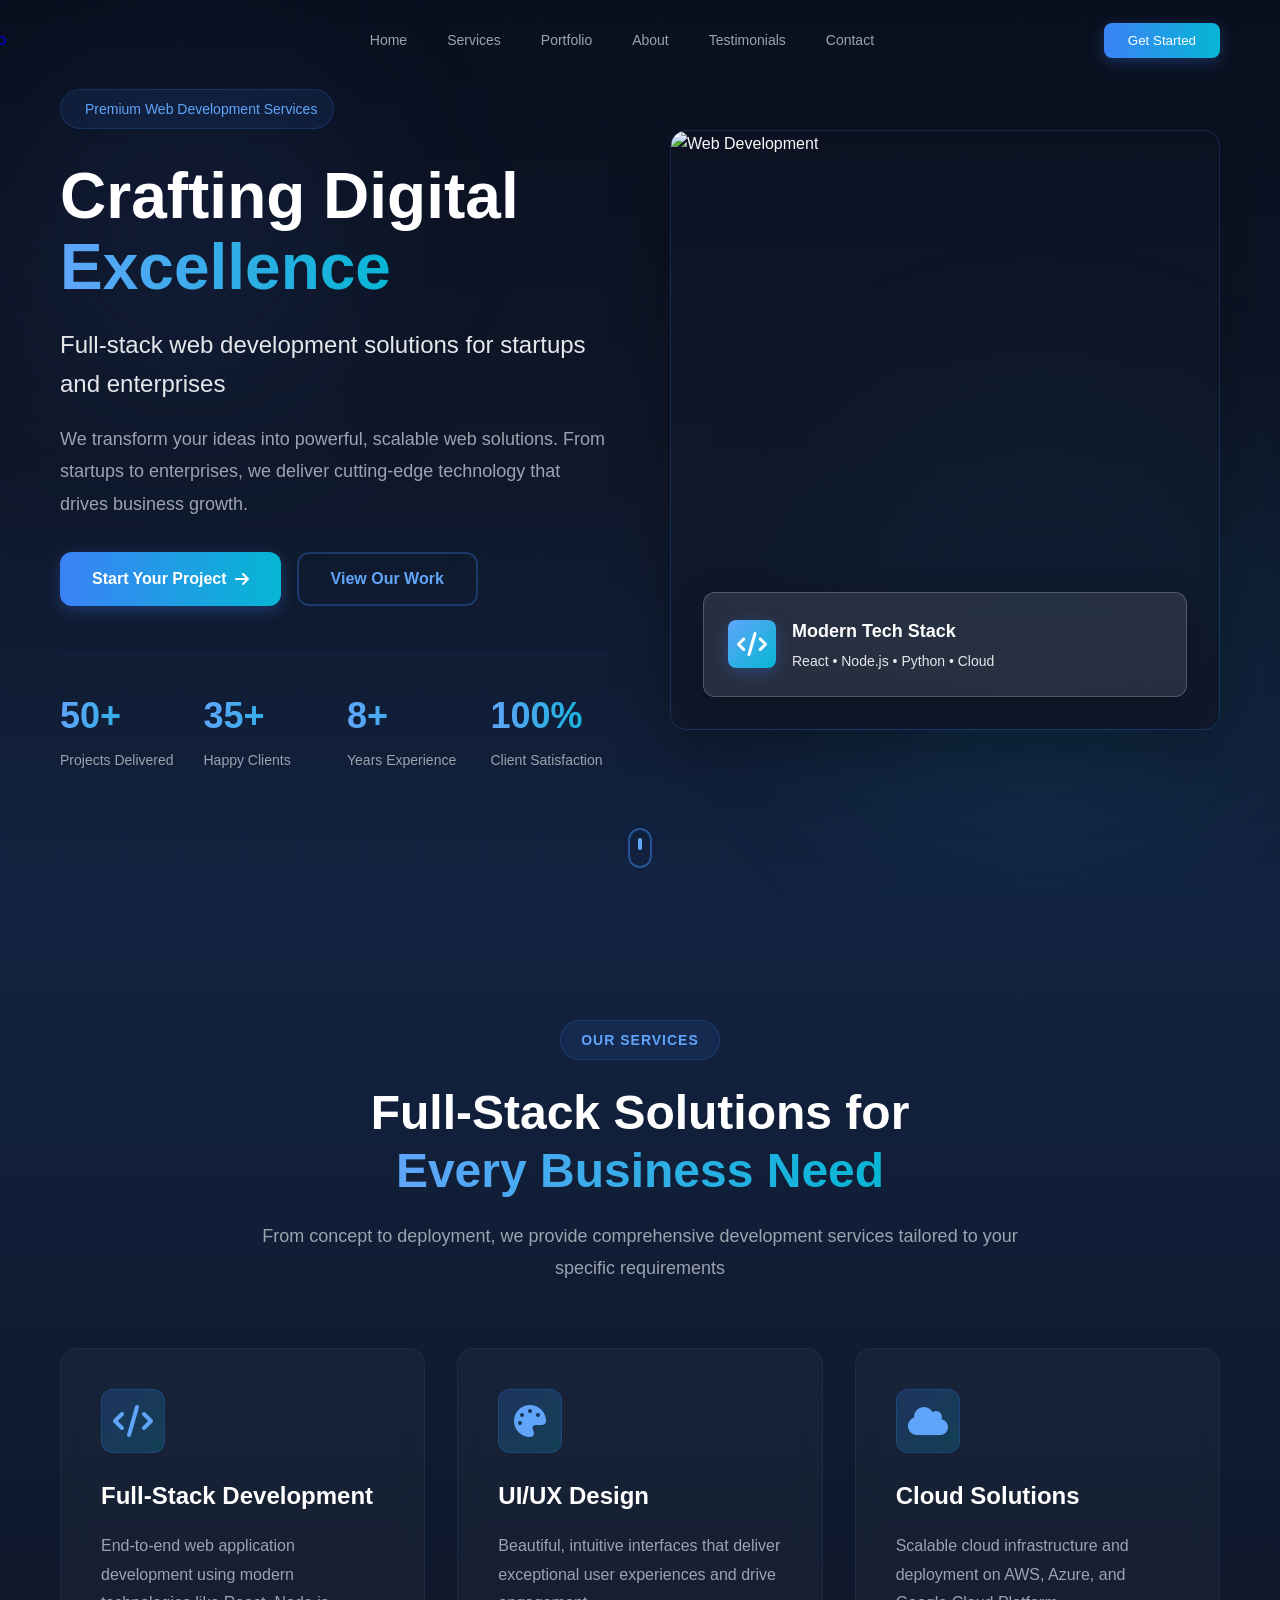
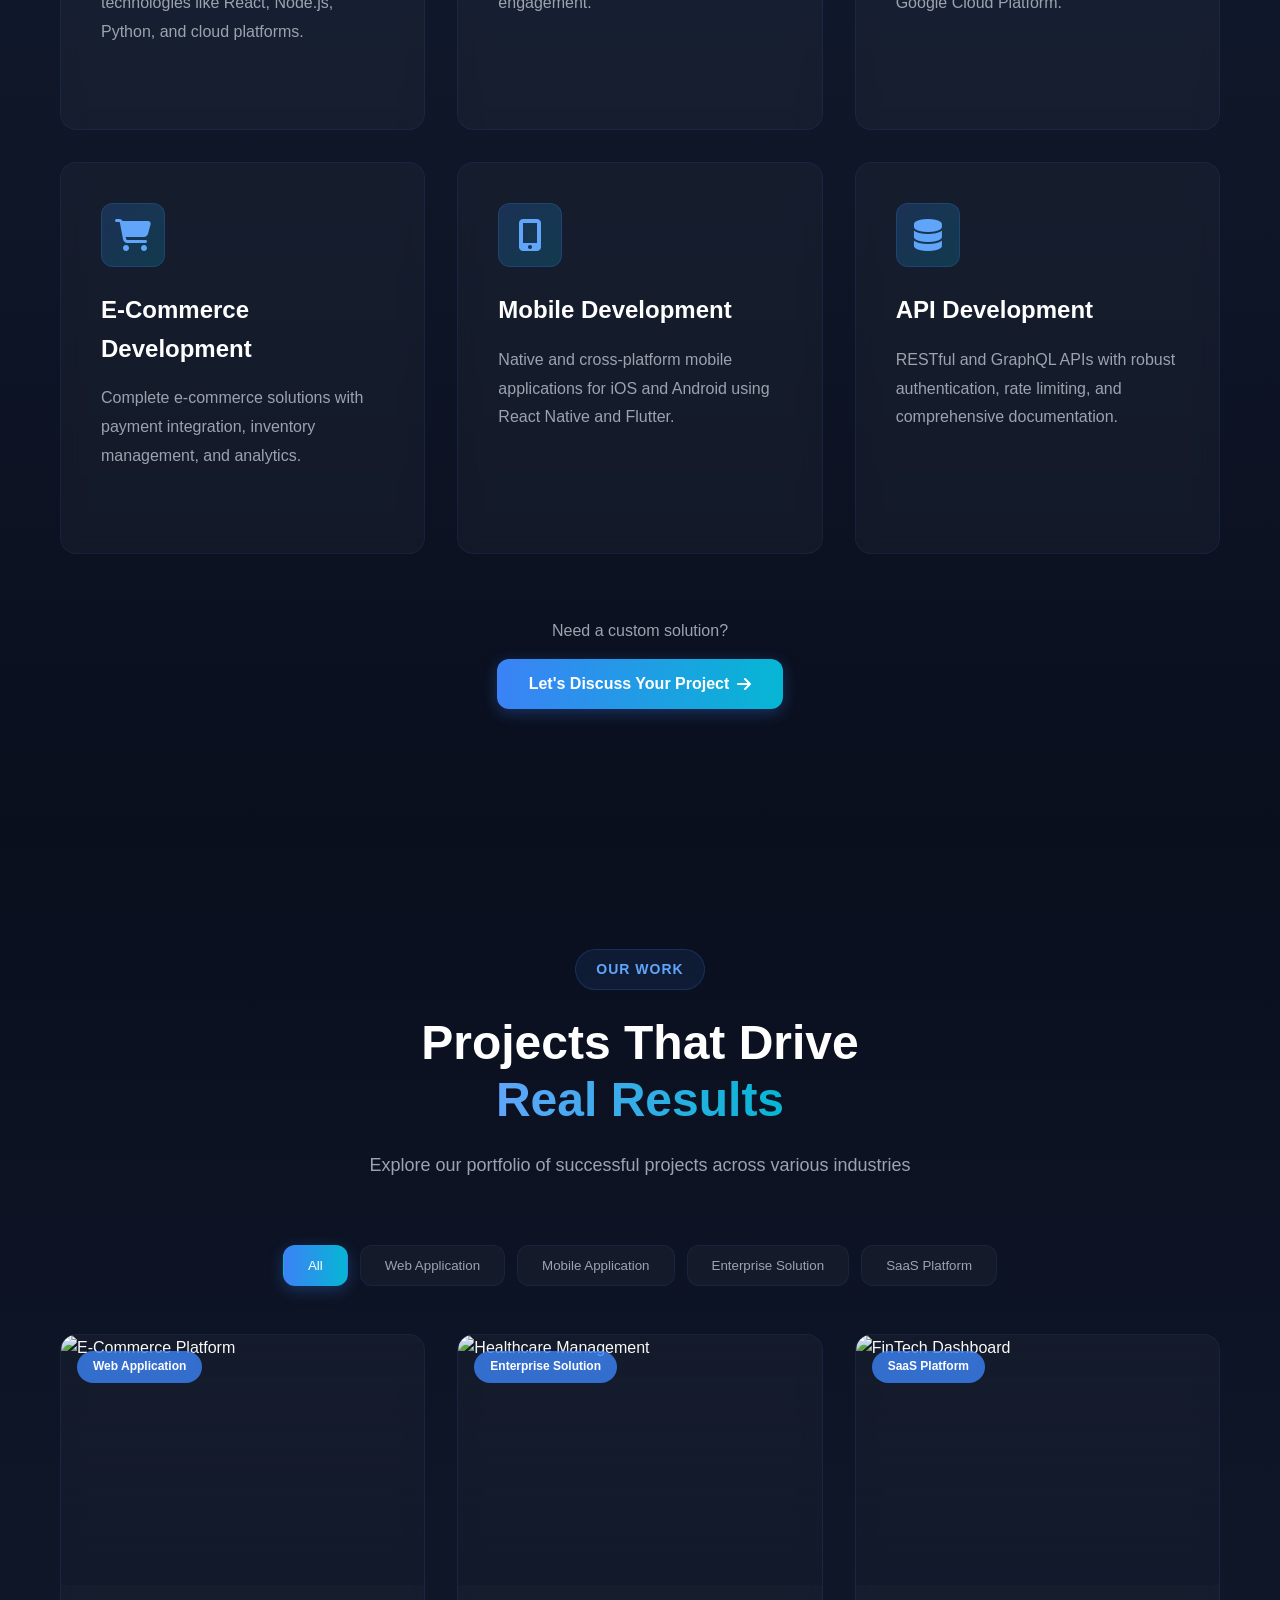
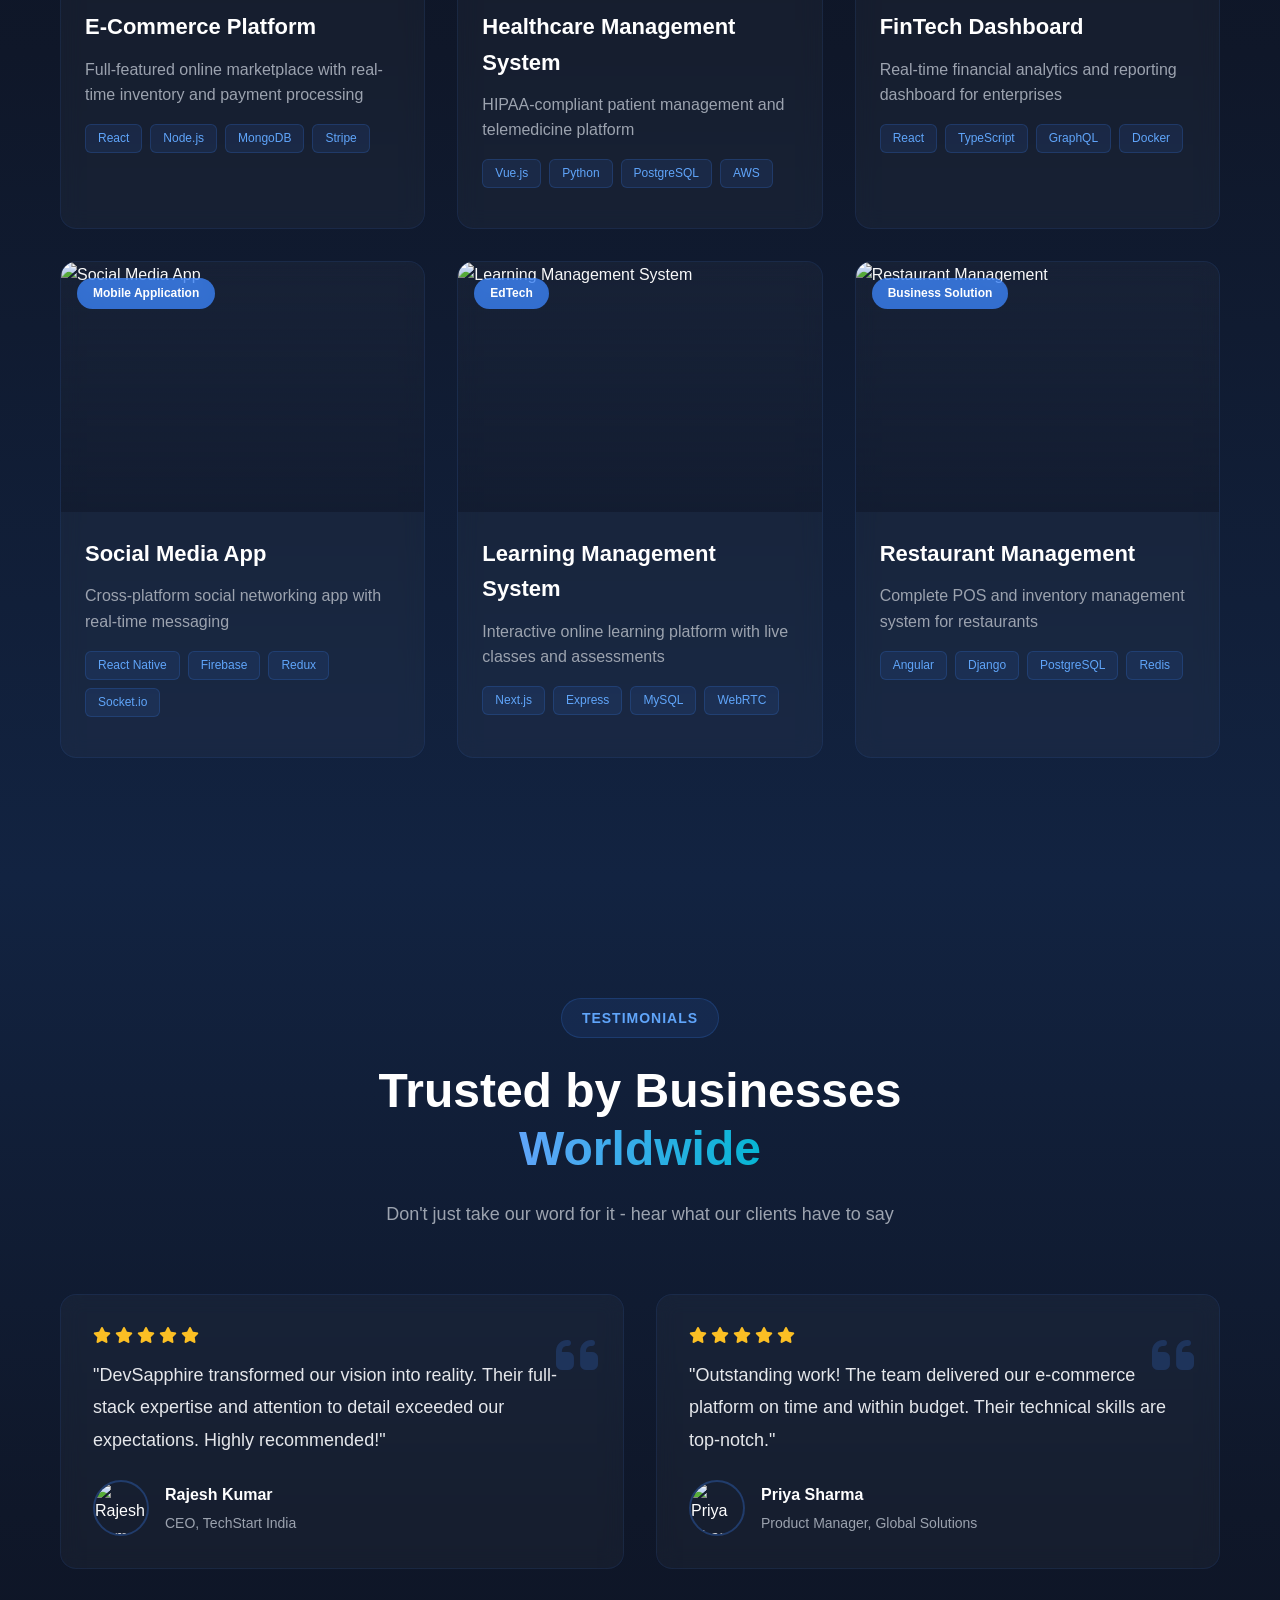
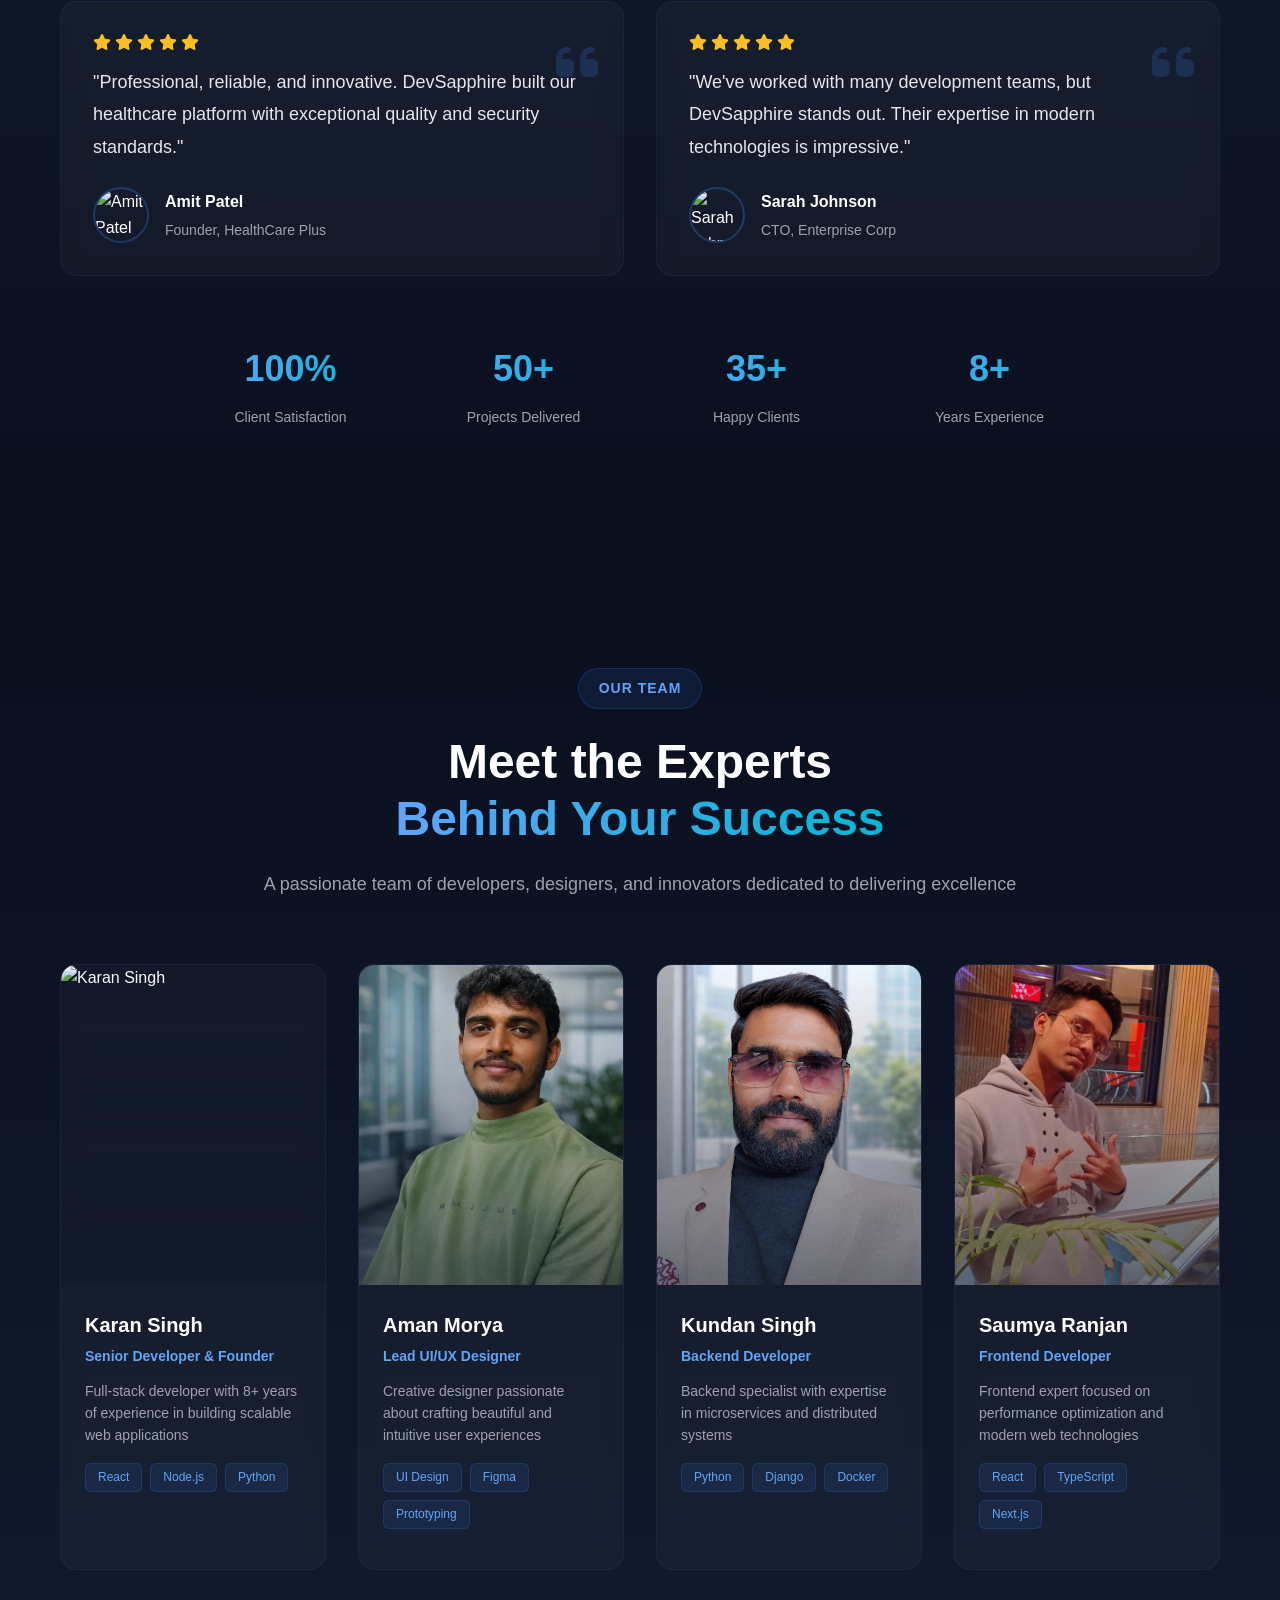
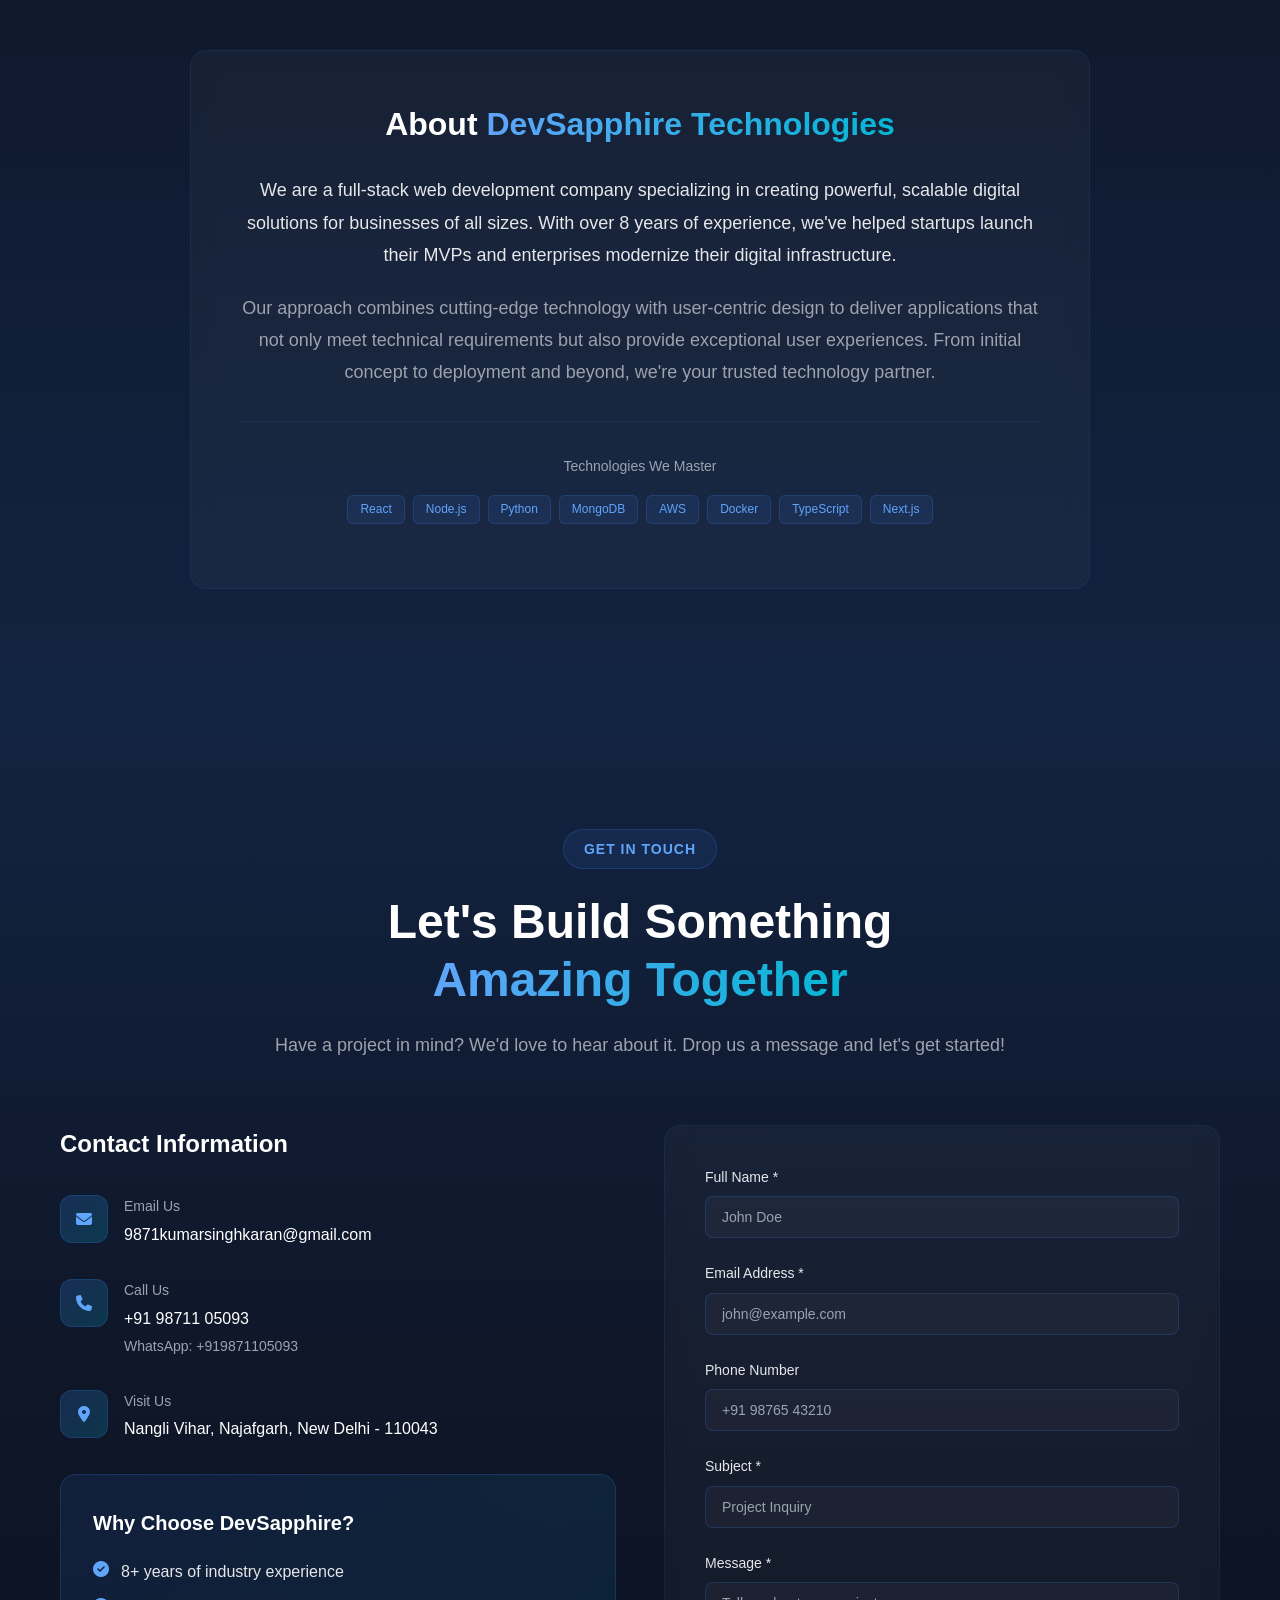
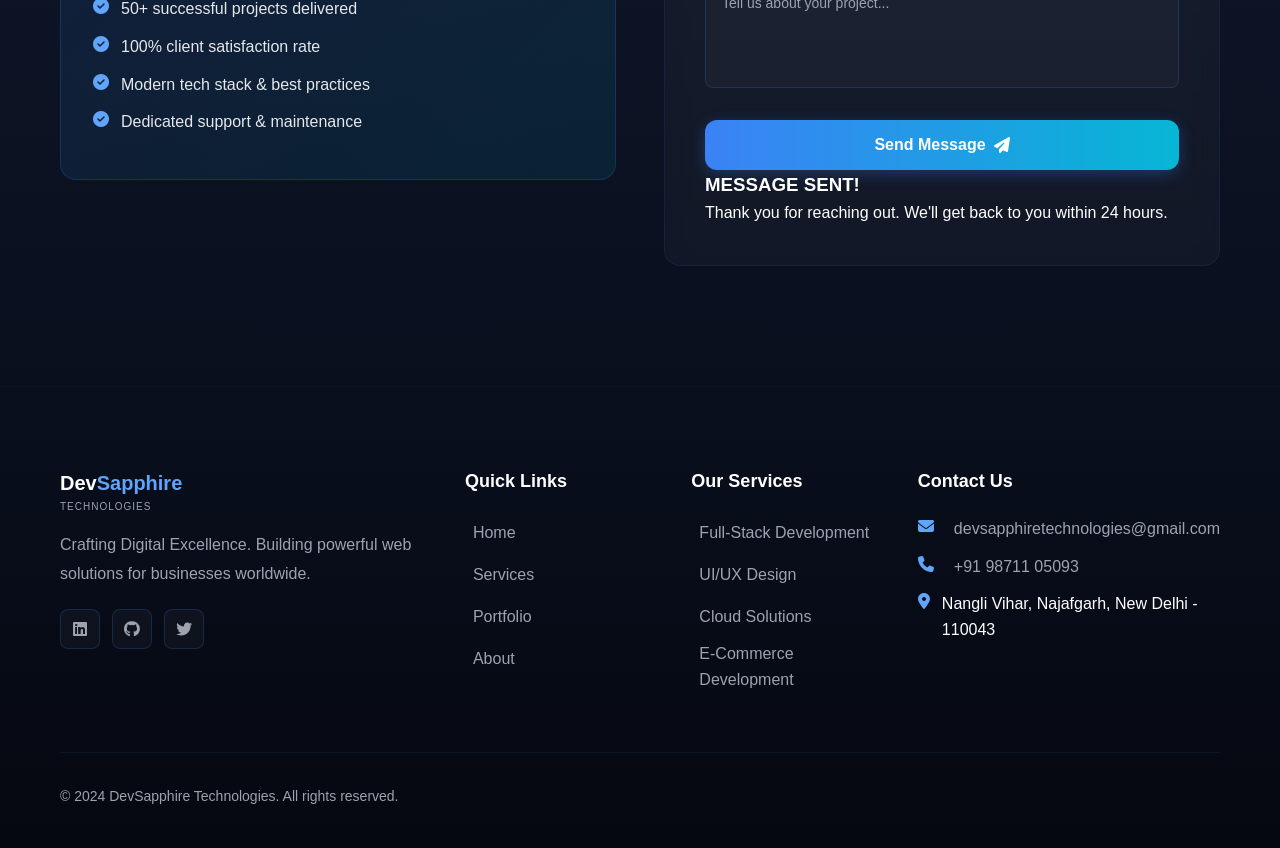
==== commit 9c8bce10: "Update index.html" ====
--- a/html-website/index.html
+++ b/html-website/index.html
@@ -528,7 +528,7 @@
             <div class="team-grid">
                 <div class="team-card">
                     <div class="team-image">
-                        <img src="./images/karan-singh.png" alt="Karan Singh">
+                        <img src="./images/karan-singh" alt="Karan Singh">
                         <div class="team-overlay">
                             <div class="social-links">
                                 <a href="#https://www.linkedin.com/in/karan-singh-6035b62ab/"><i class="fab fa-linkedin"></i></a>
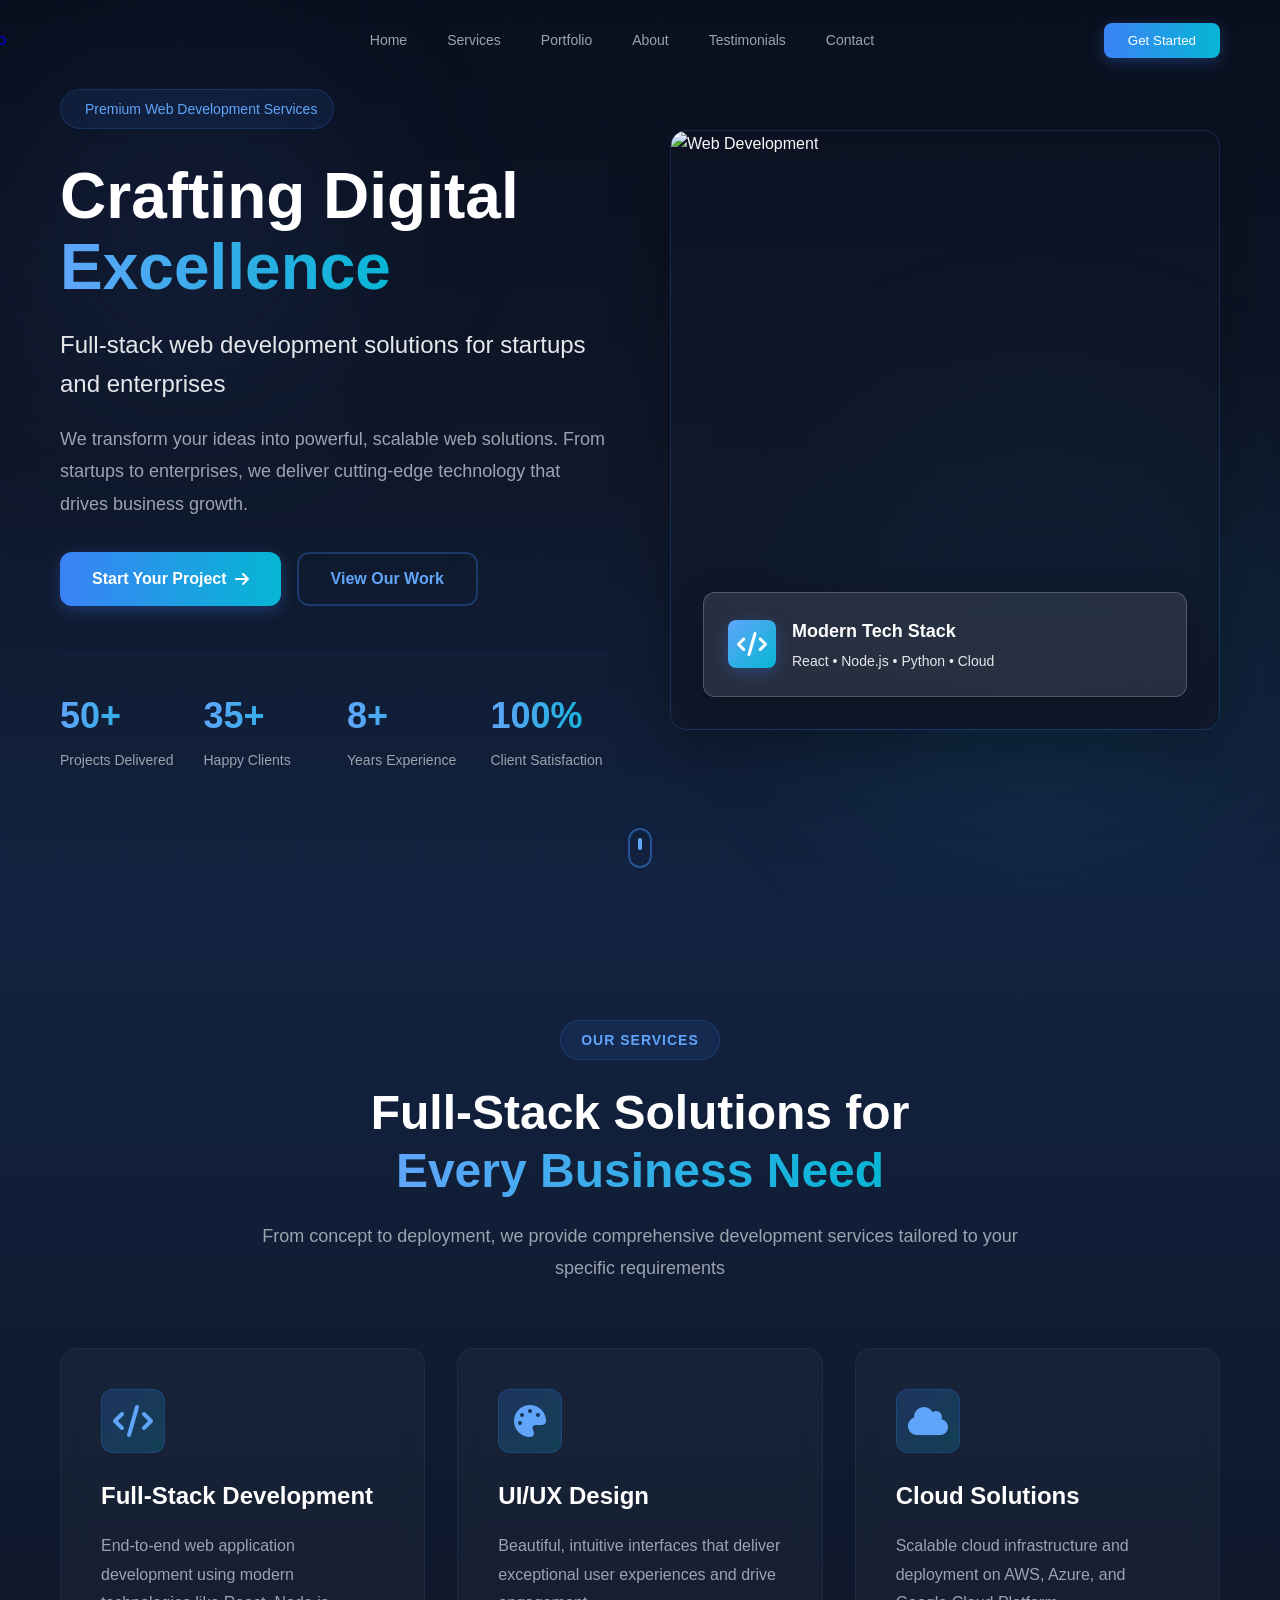
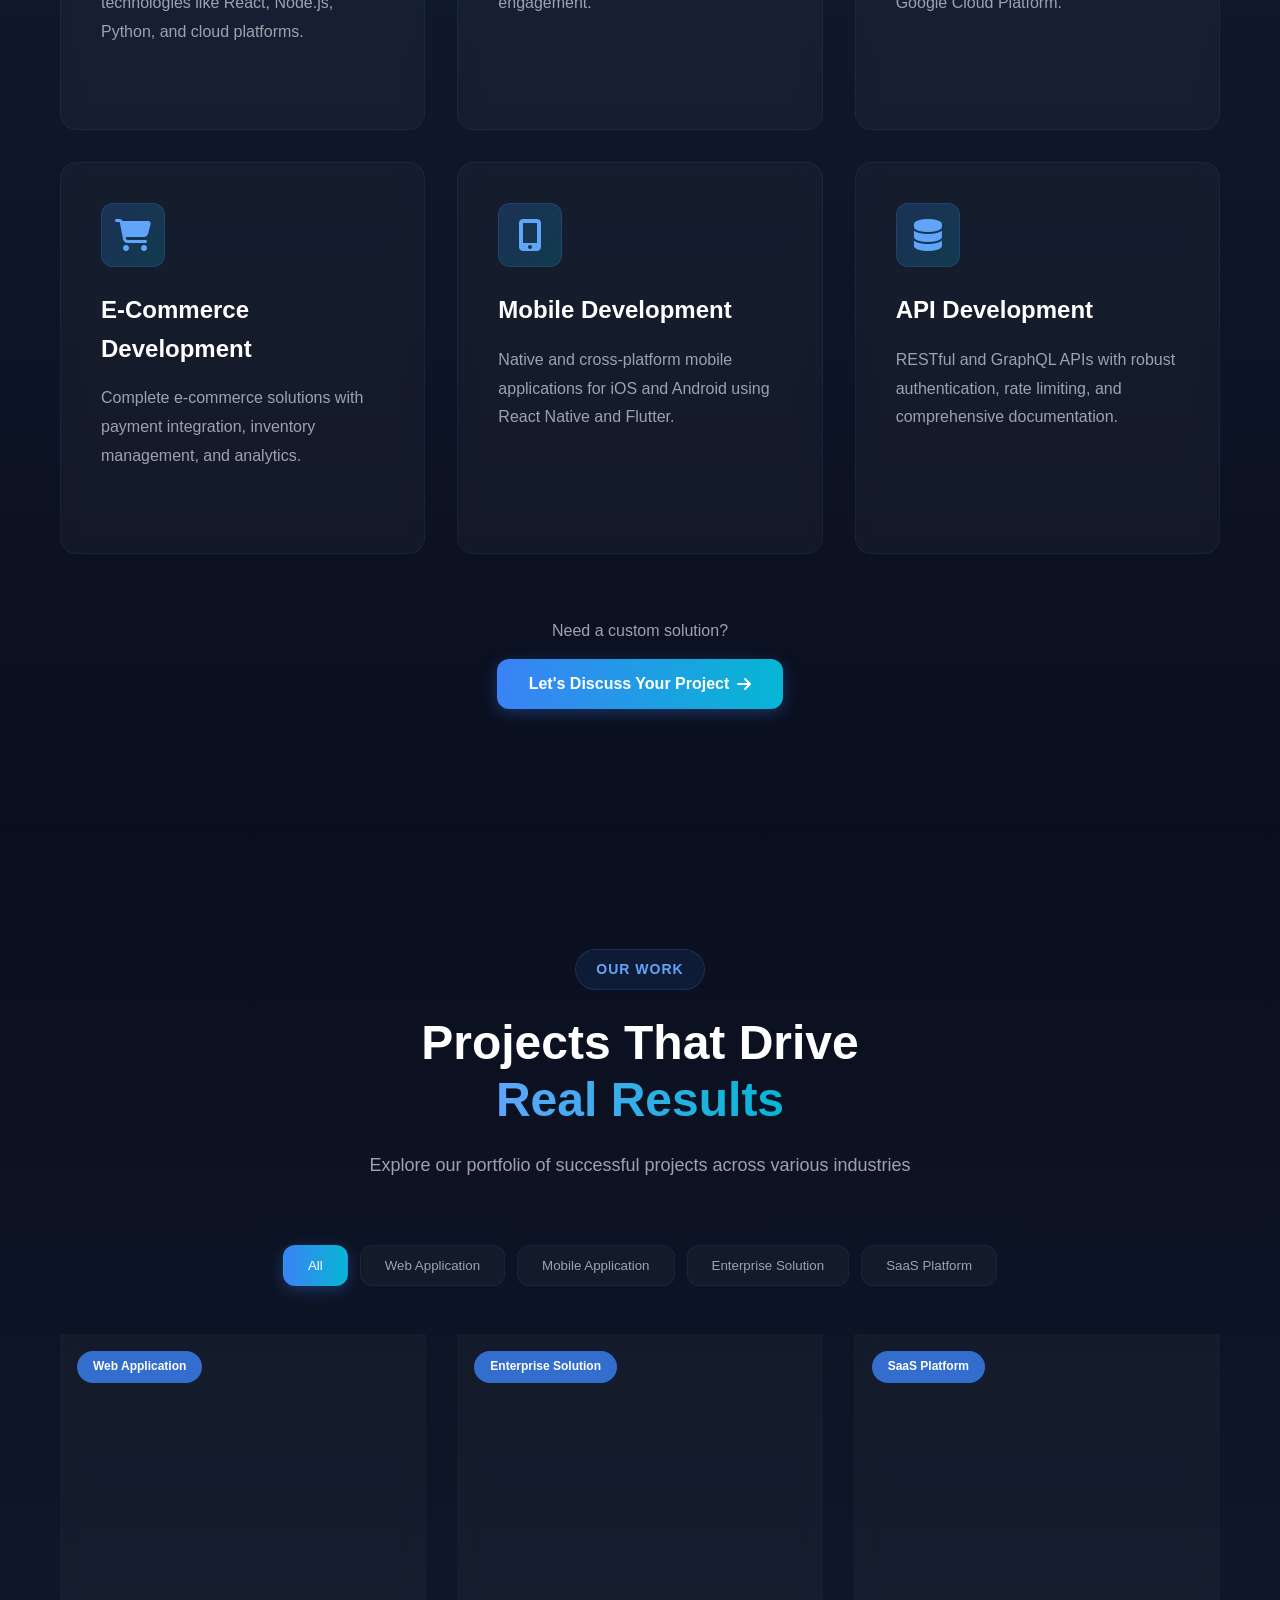
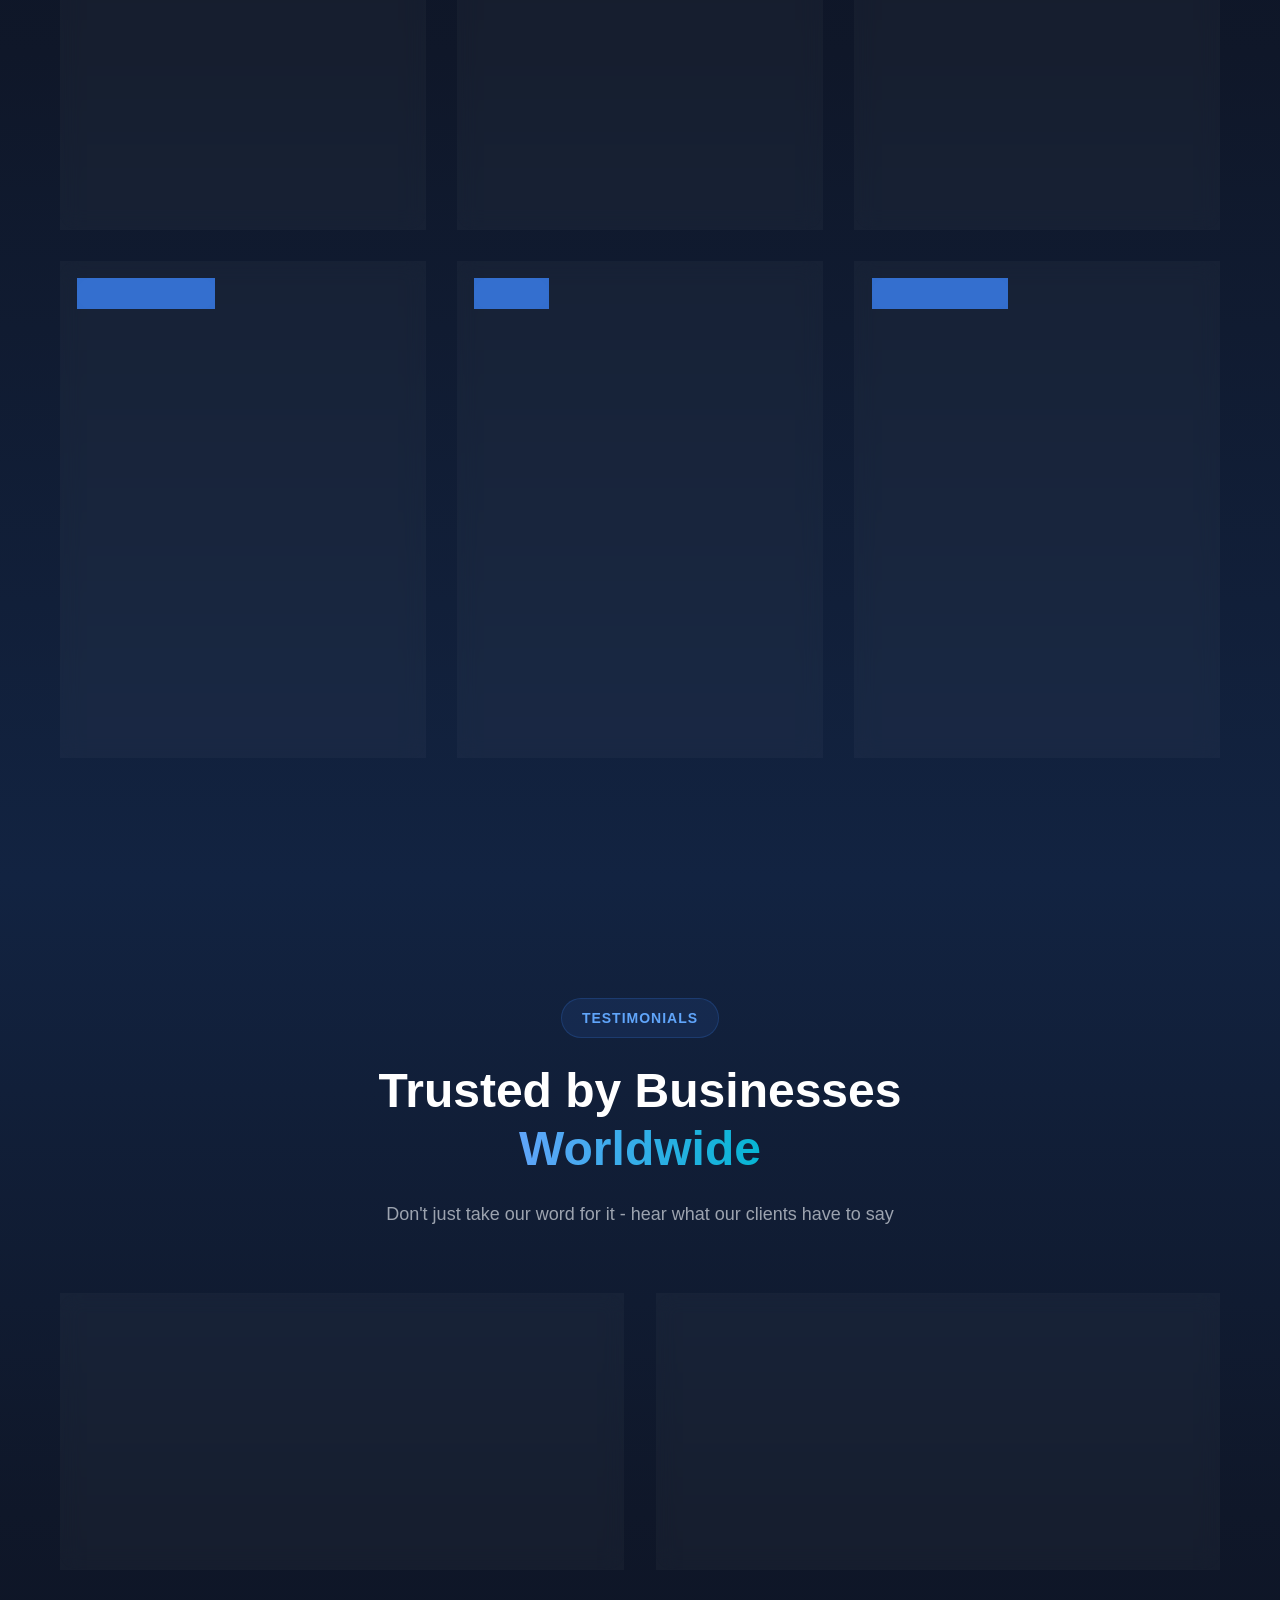
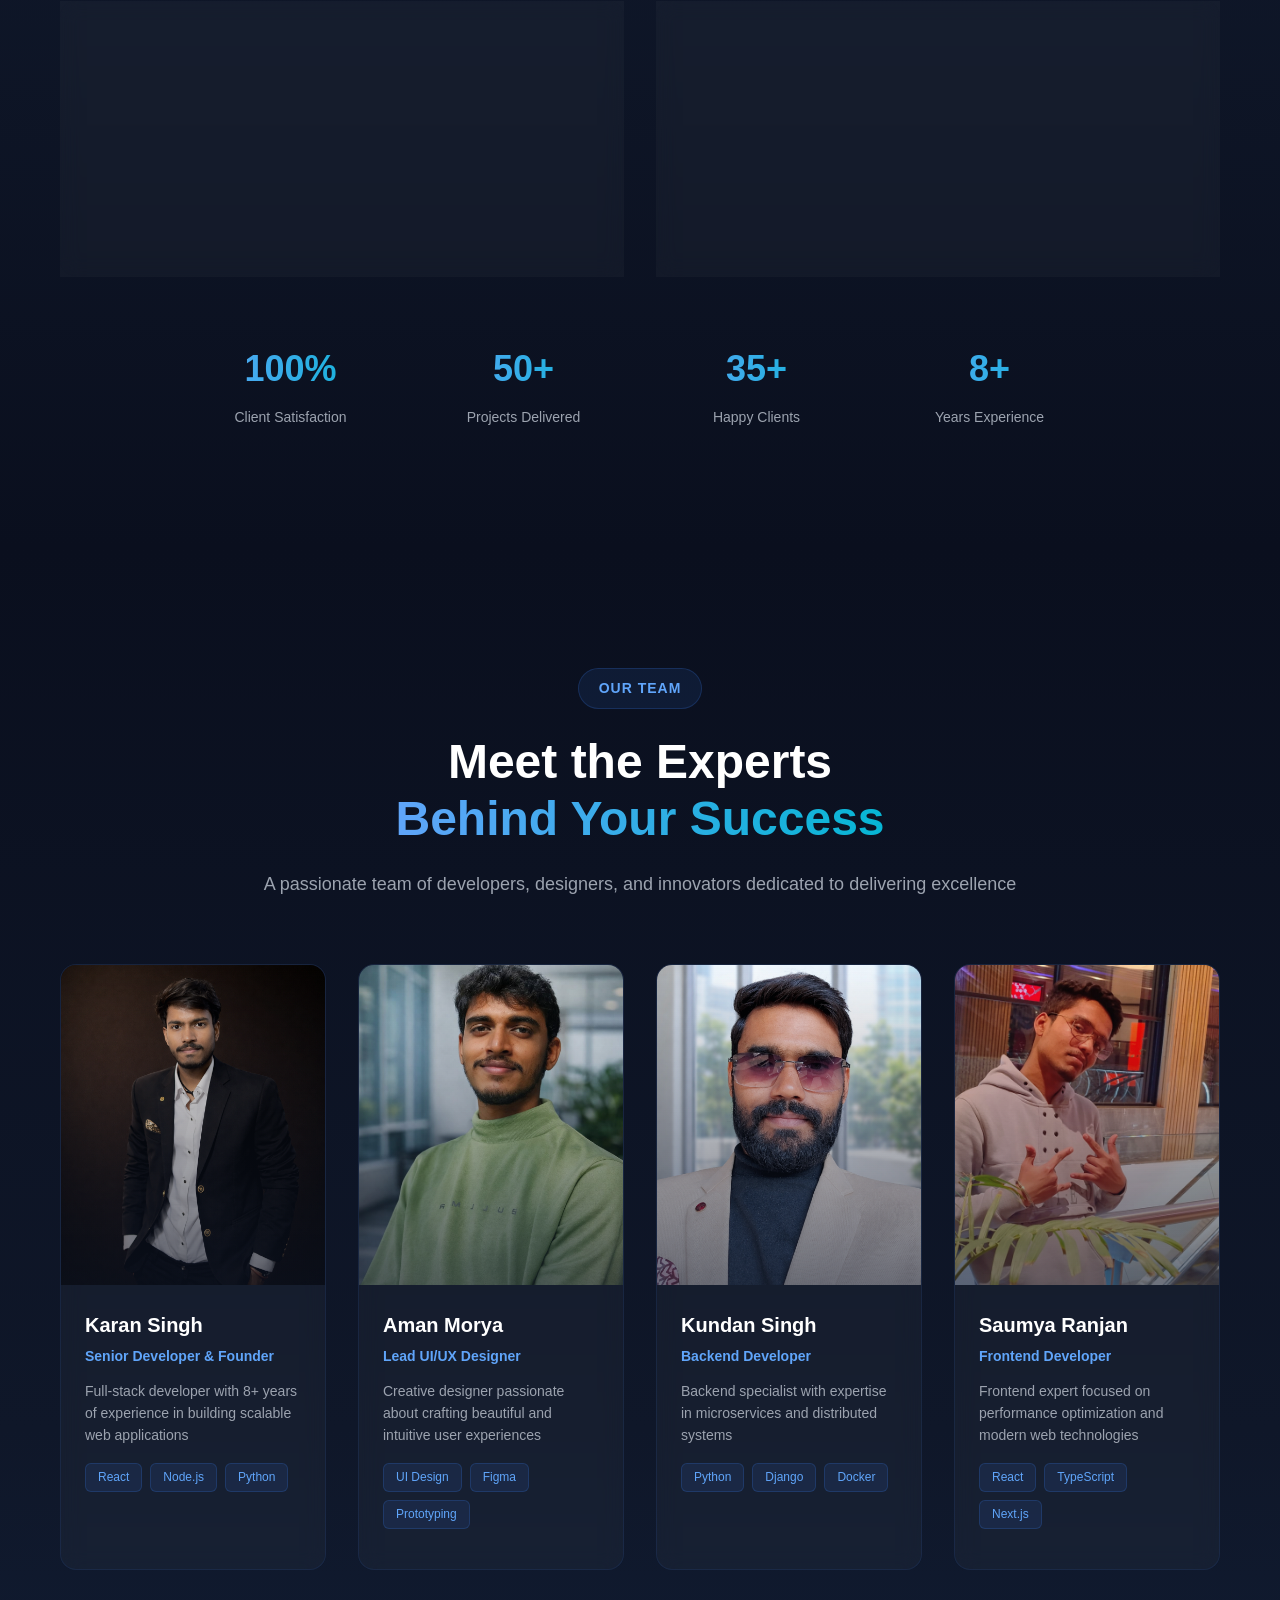
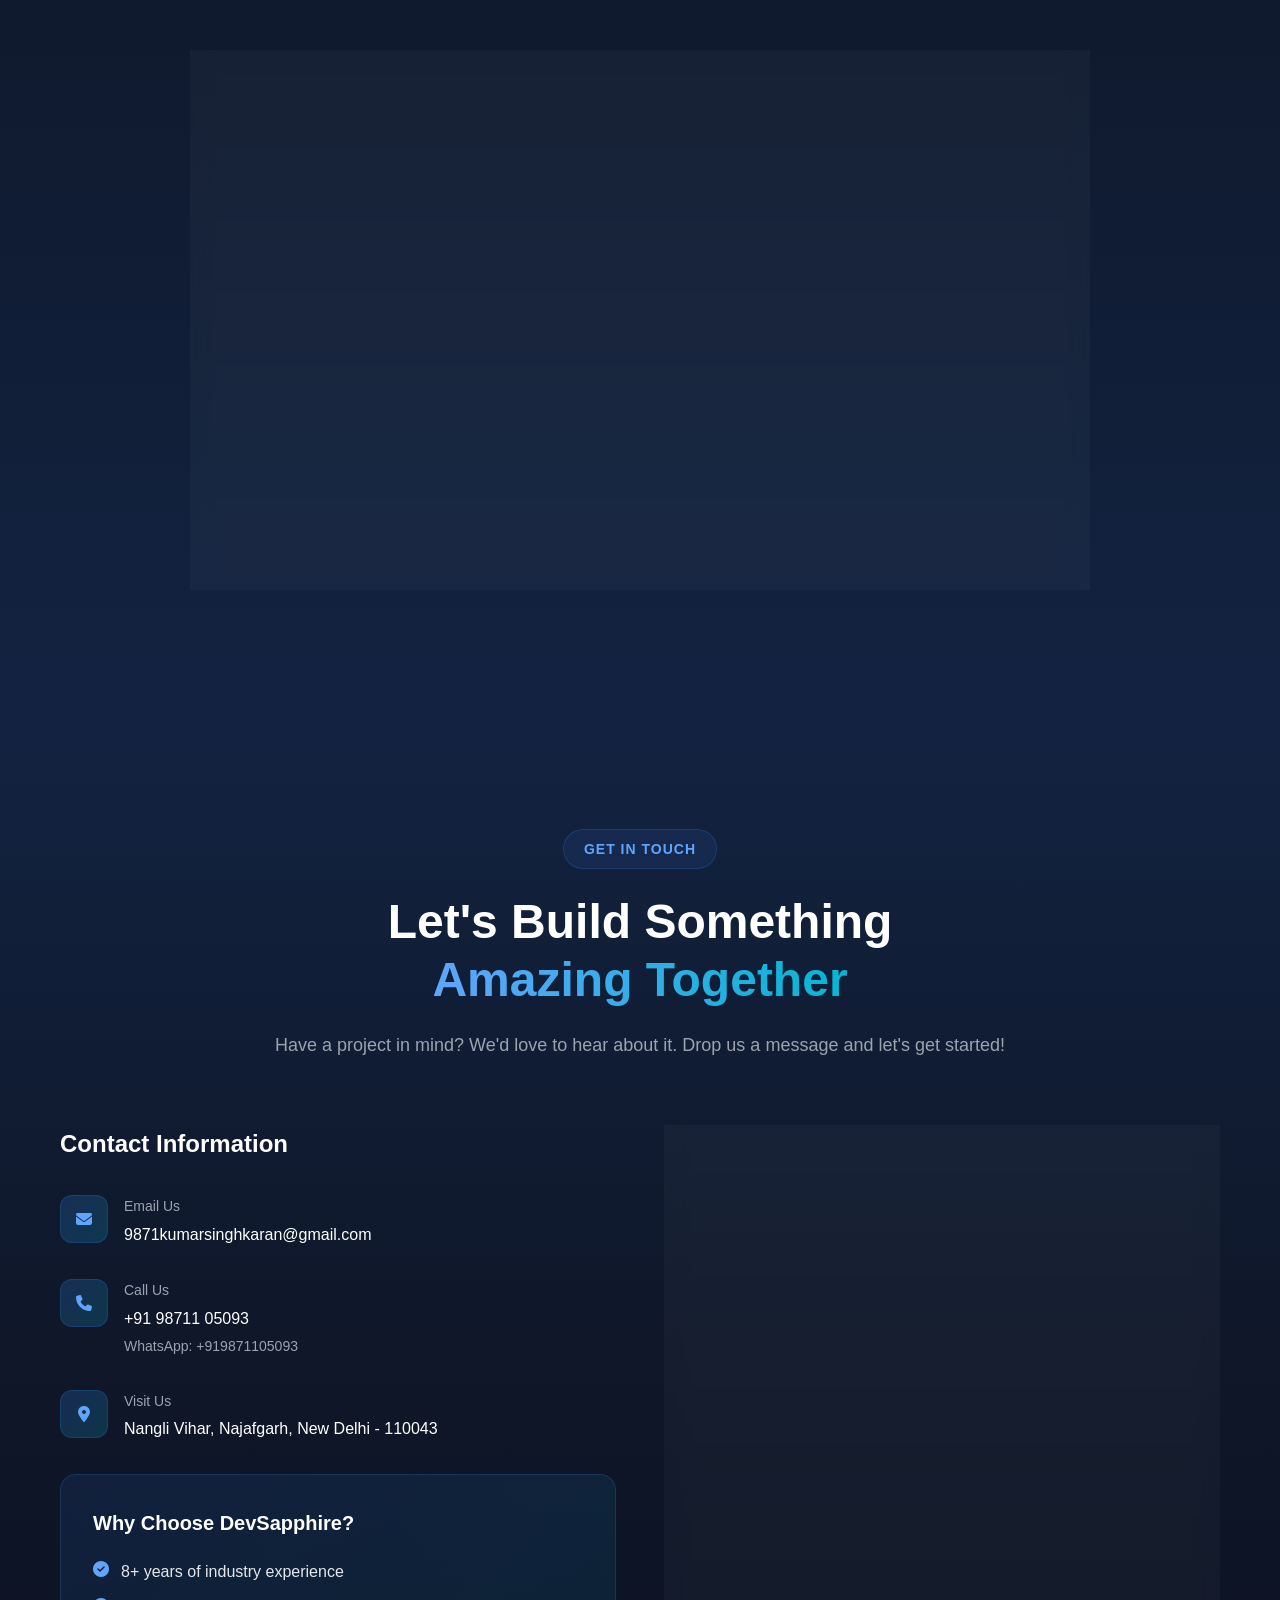
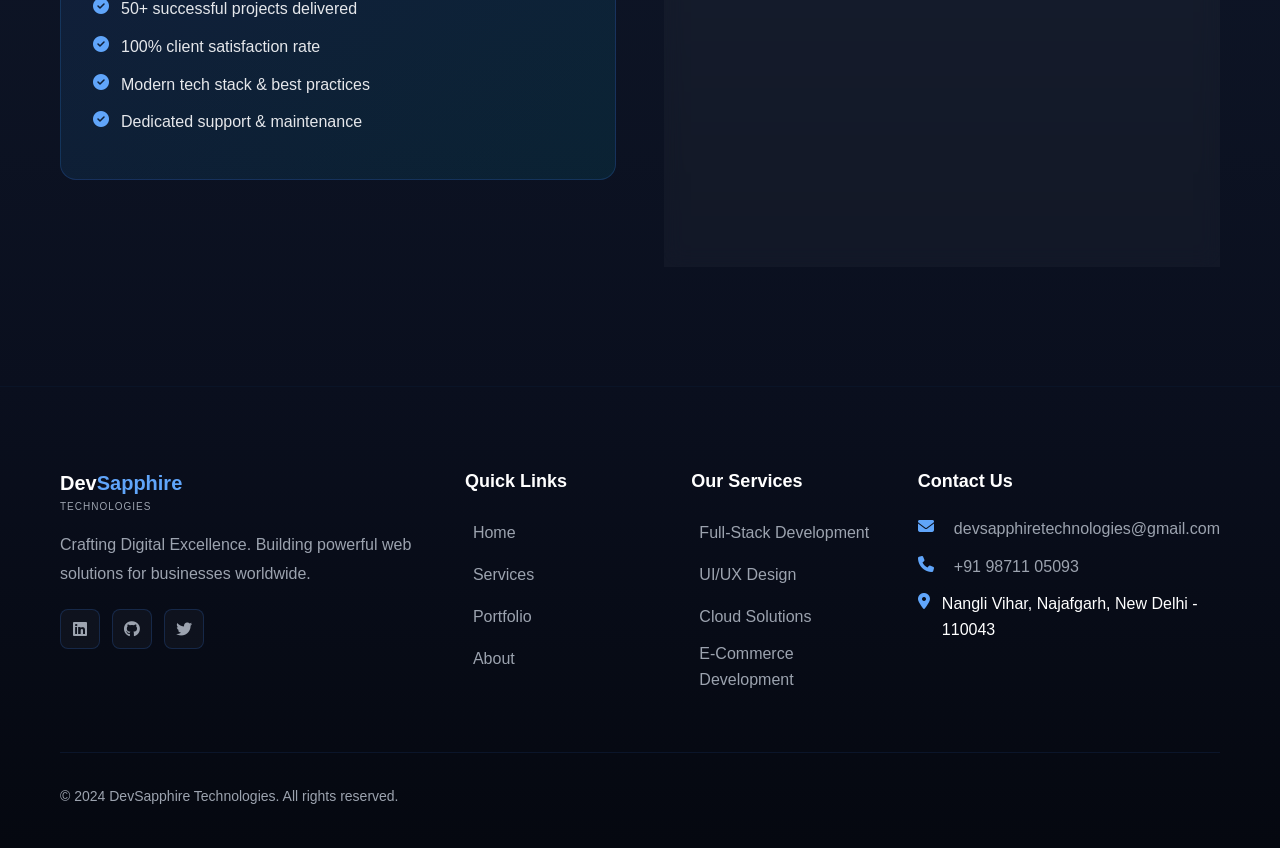
==== commit a312d5e3: "Update index.html" ====
--- a/html-website/index.html
+++ b/html-website/index.html
@@ -528,7 +528,7 @@
             <div class="team-grid">
                 <div class="team-card">
                     <div class="team-image">
-                        <img src="./images/karan-singh" alt="Karan Singh">
+                        <img src="./images/karan-singh.png" alt="Karan Singh">
                         <div class="team-overlay">
                             <div class="social-links">
                                 <a href="#https://www.linkedin.com/in/karan-singh-6035b62ab/"><i class="fab fa-linkedin"></i></a>
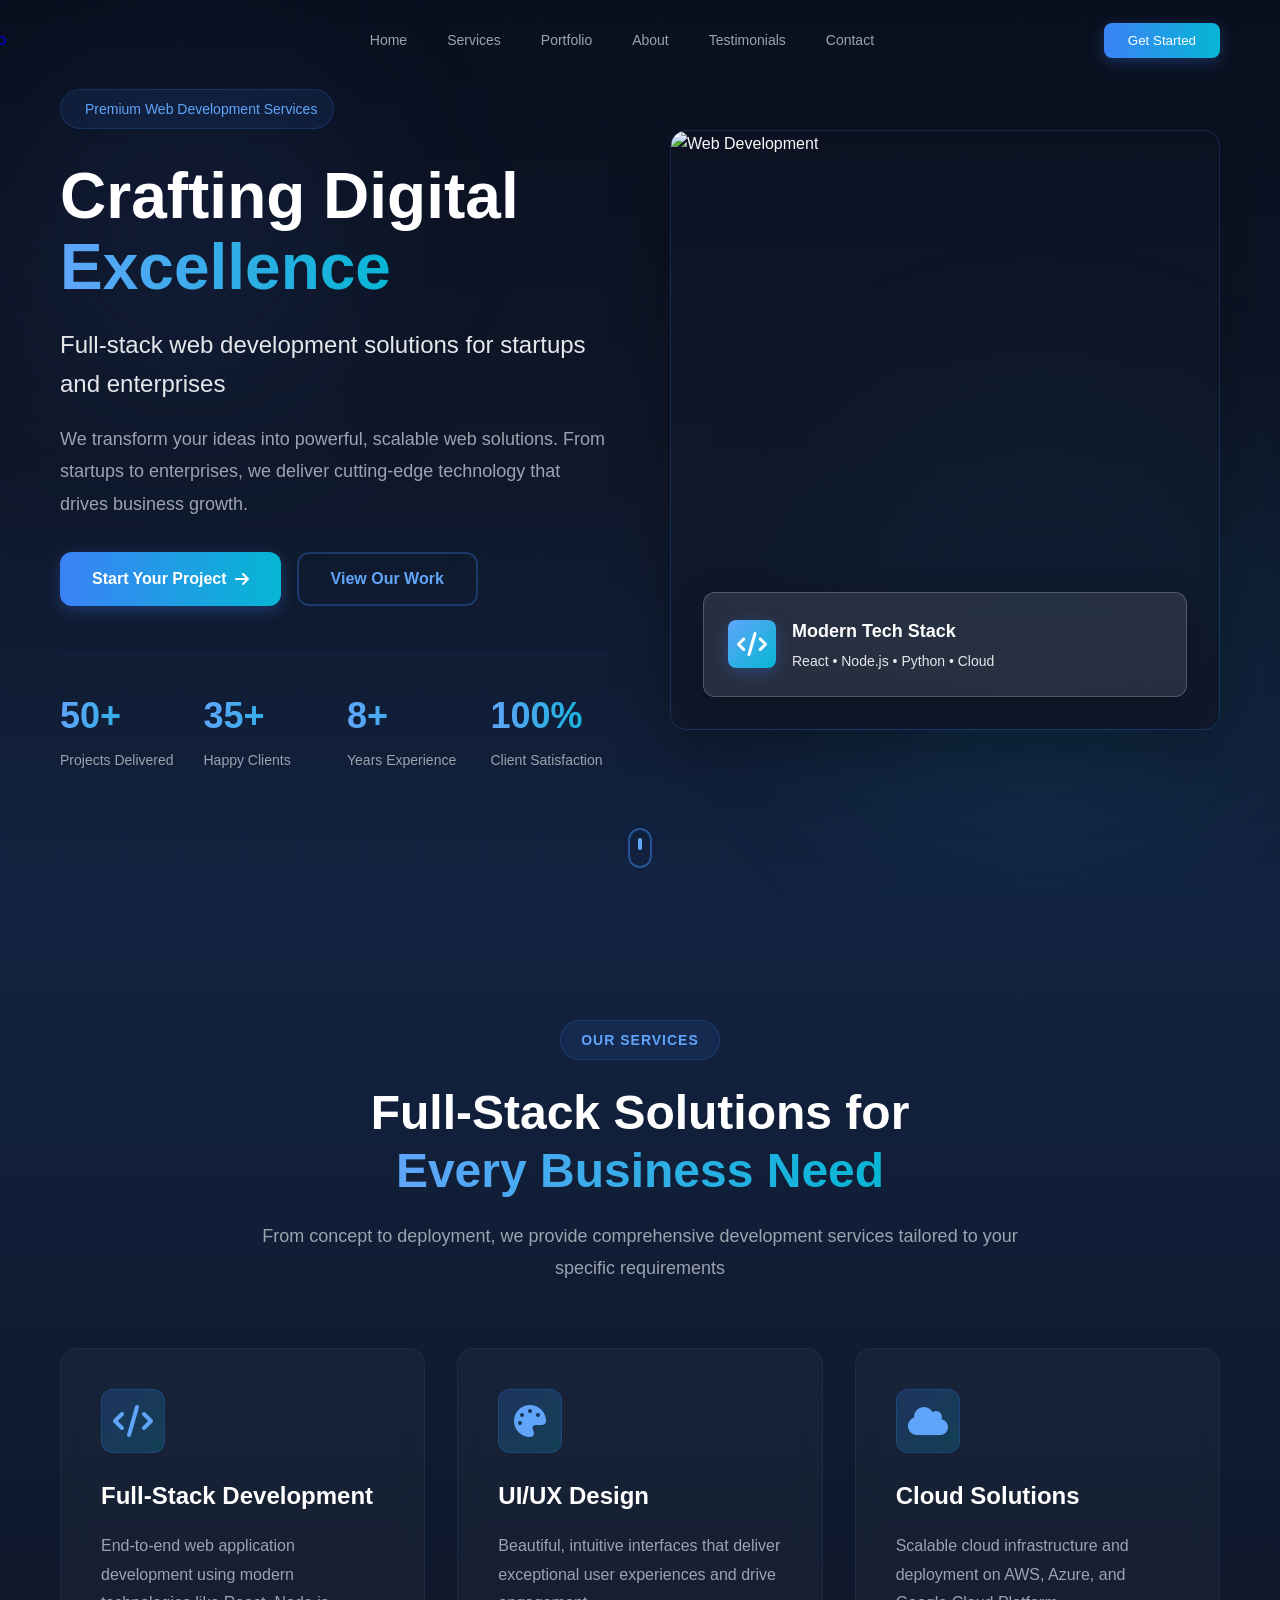
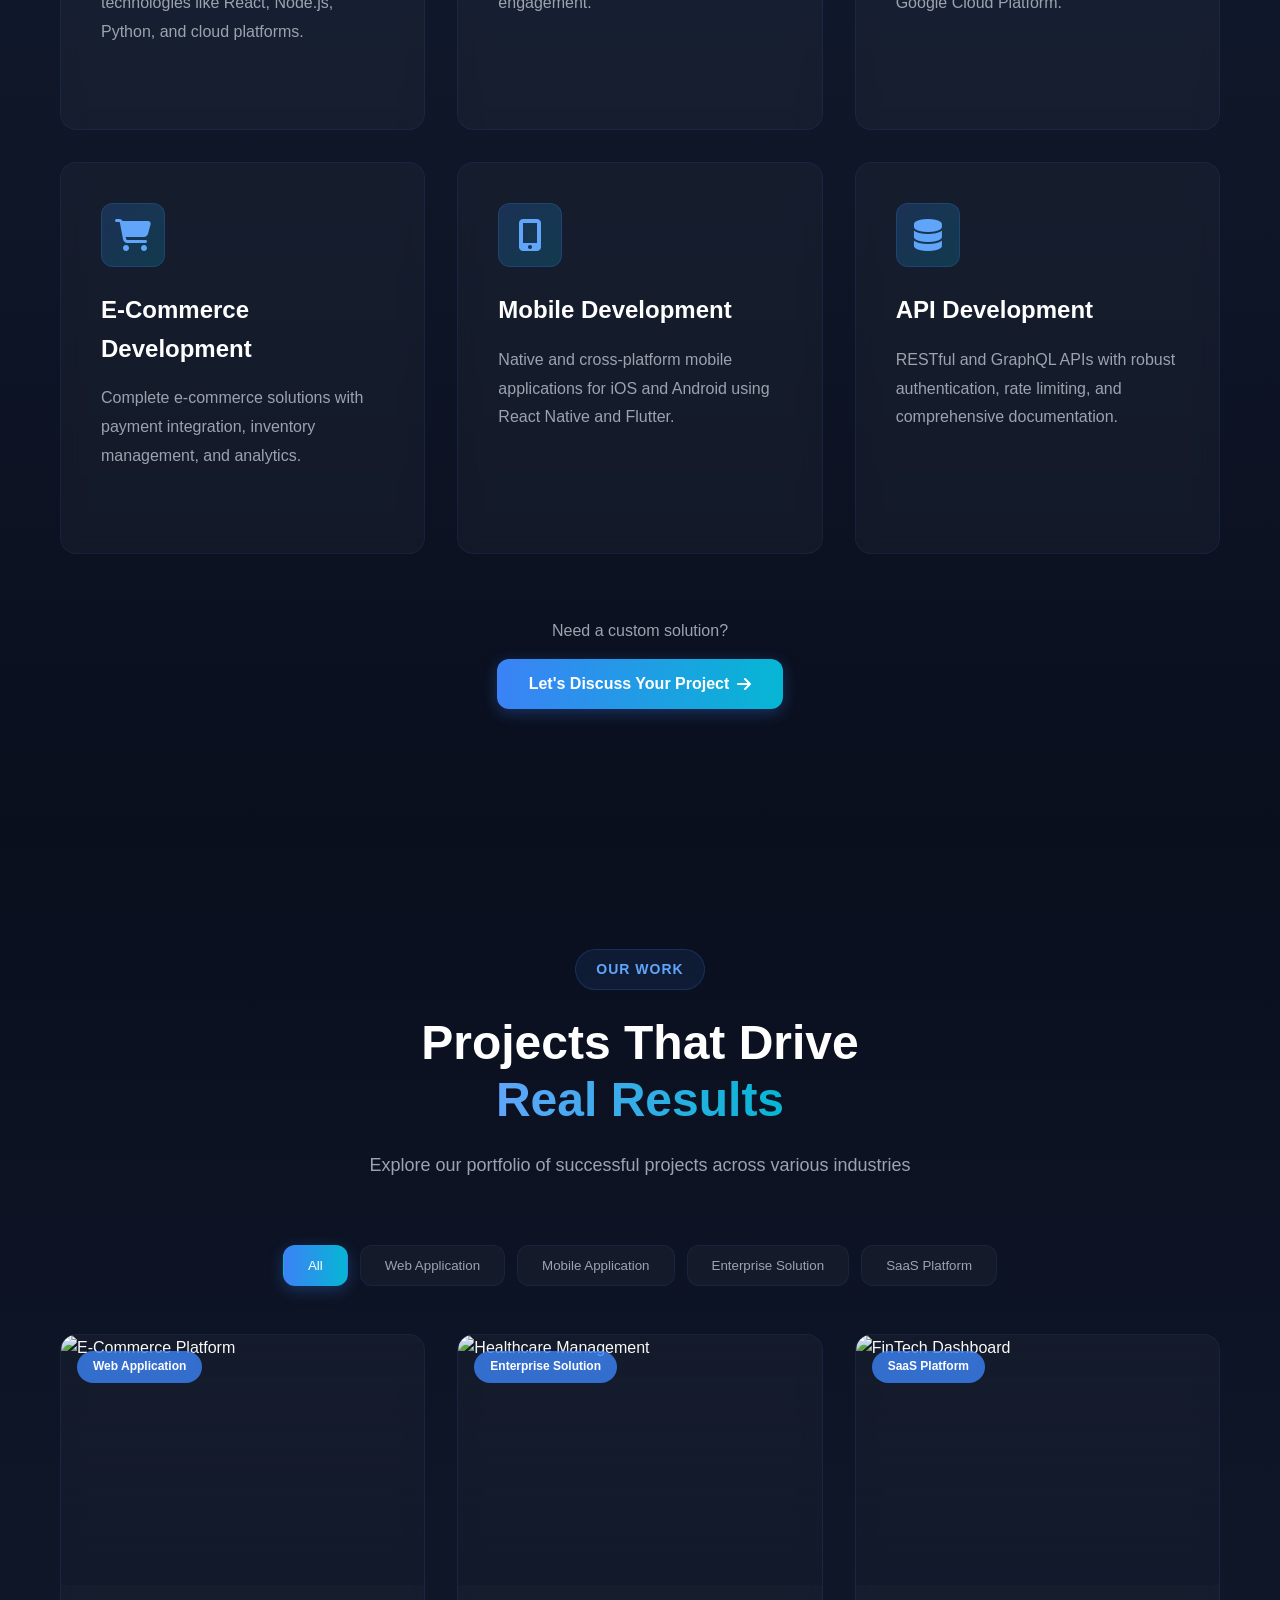
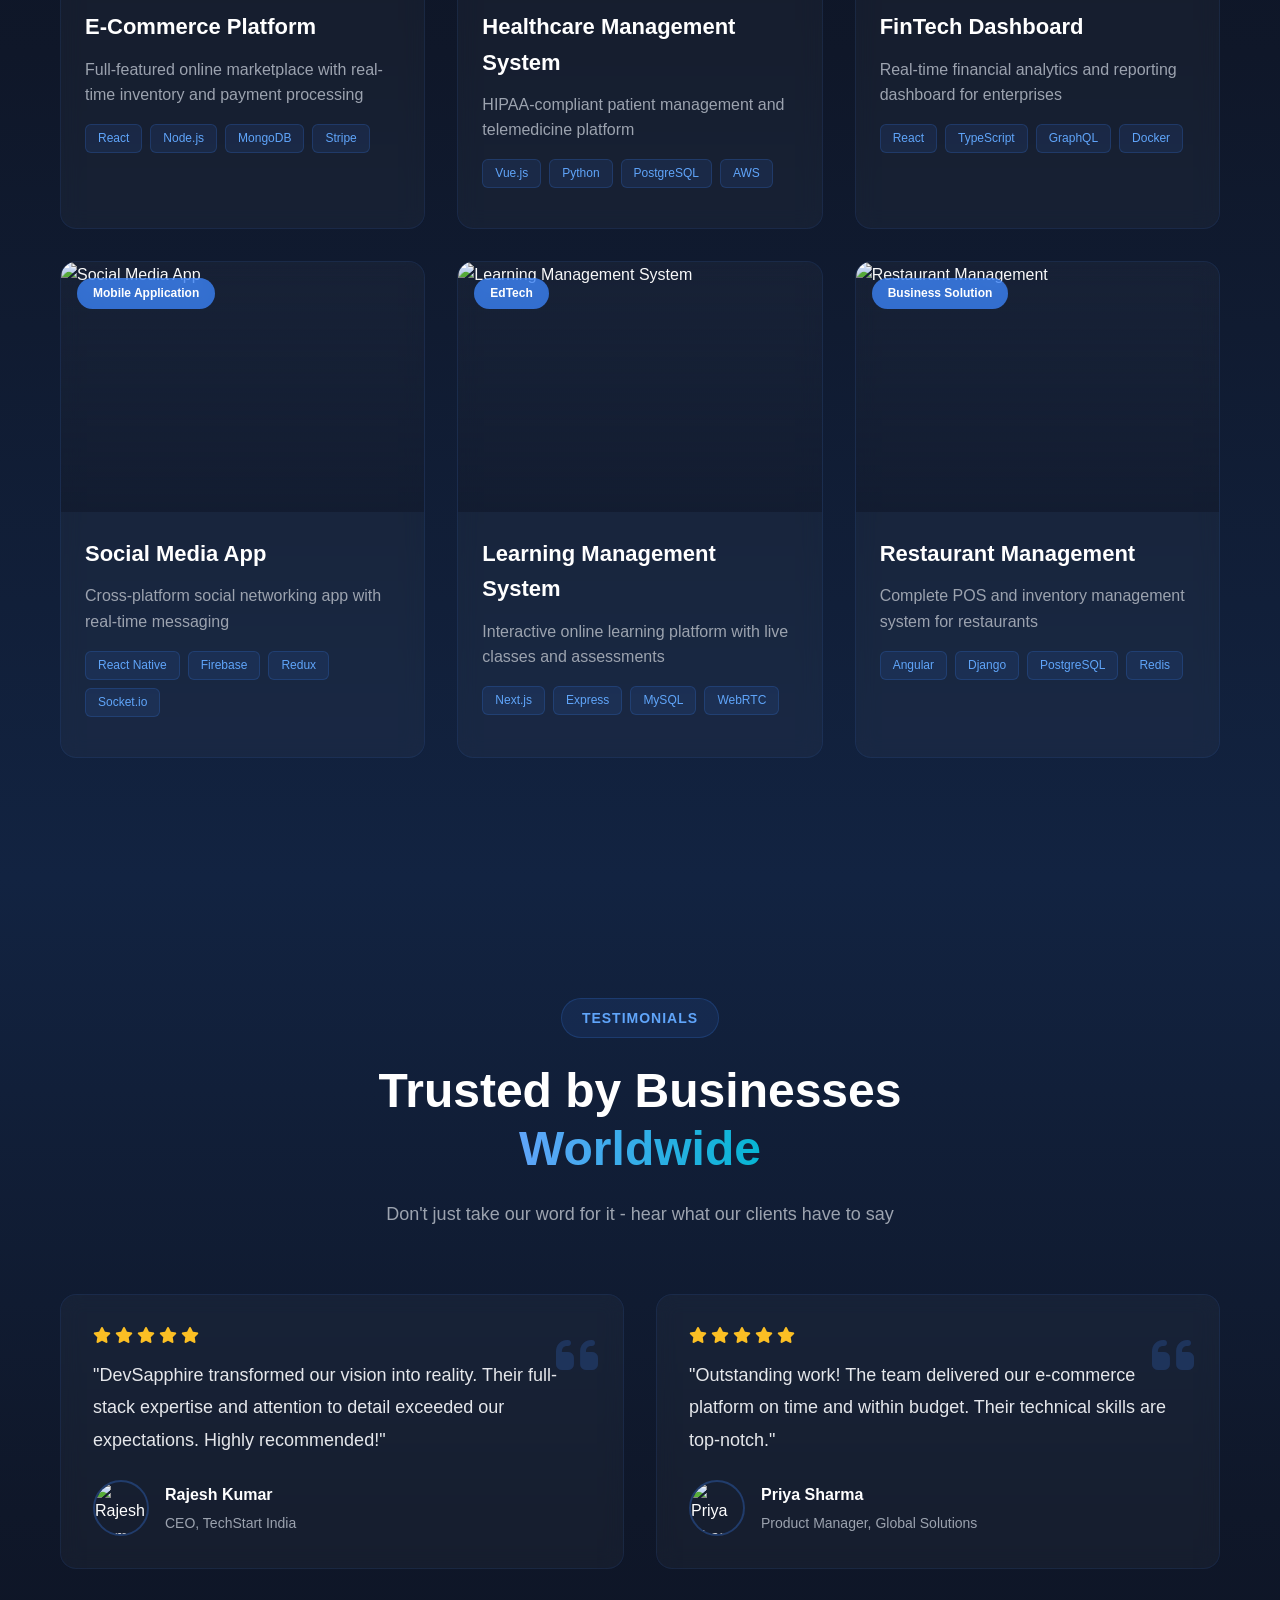
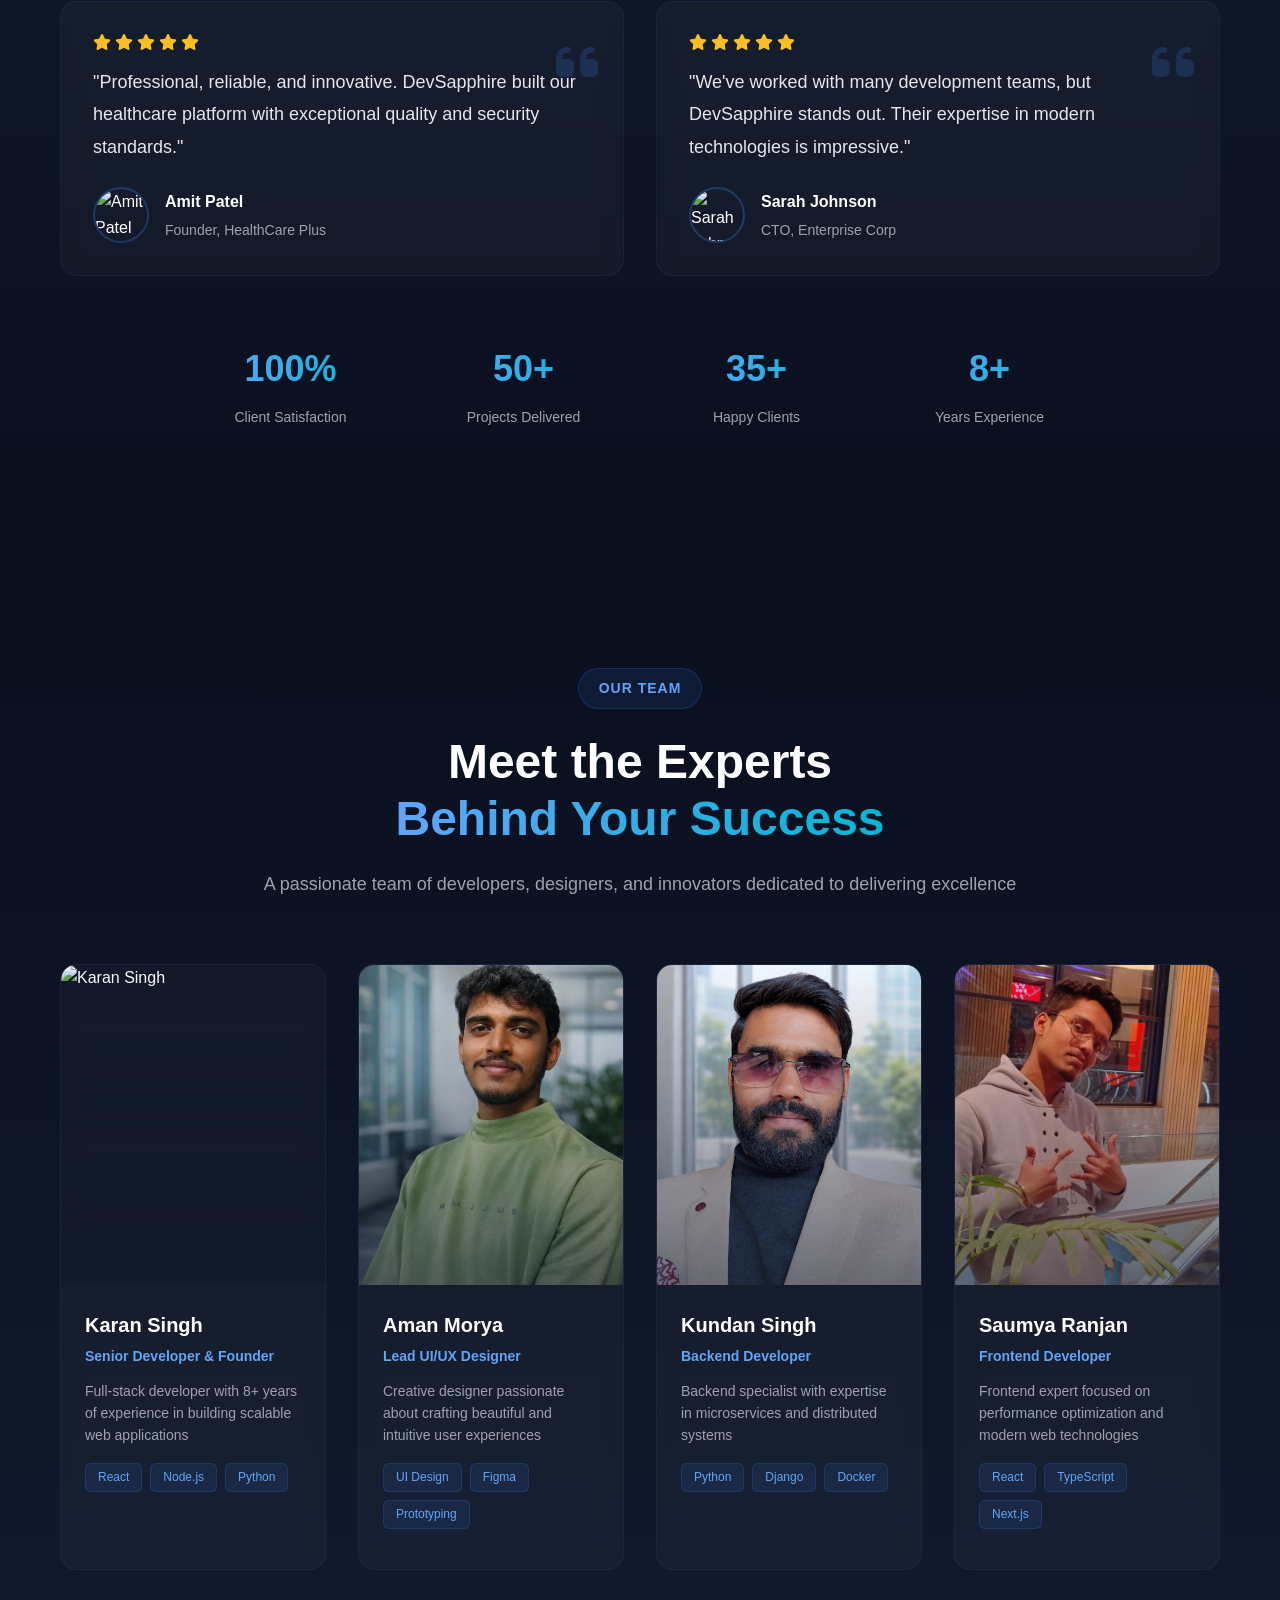
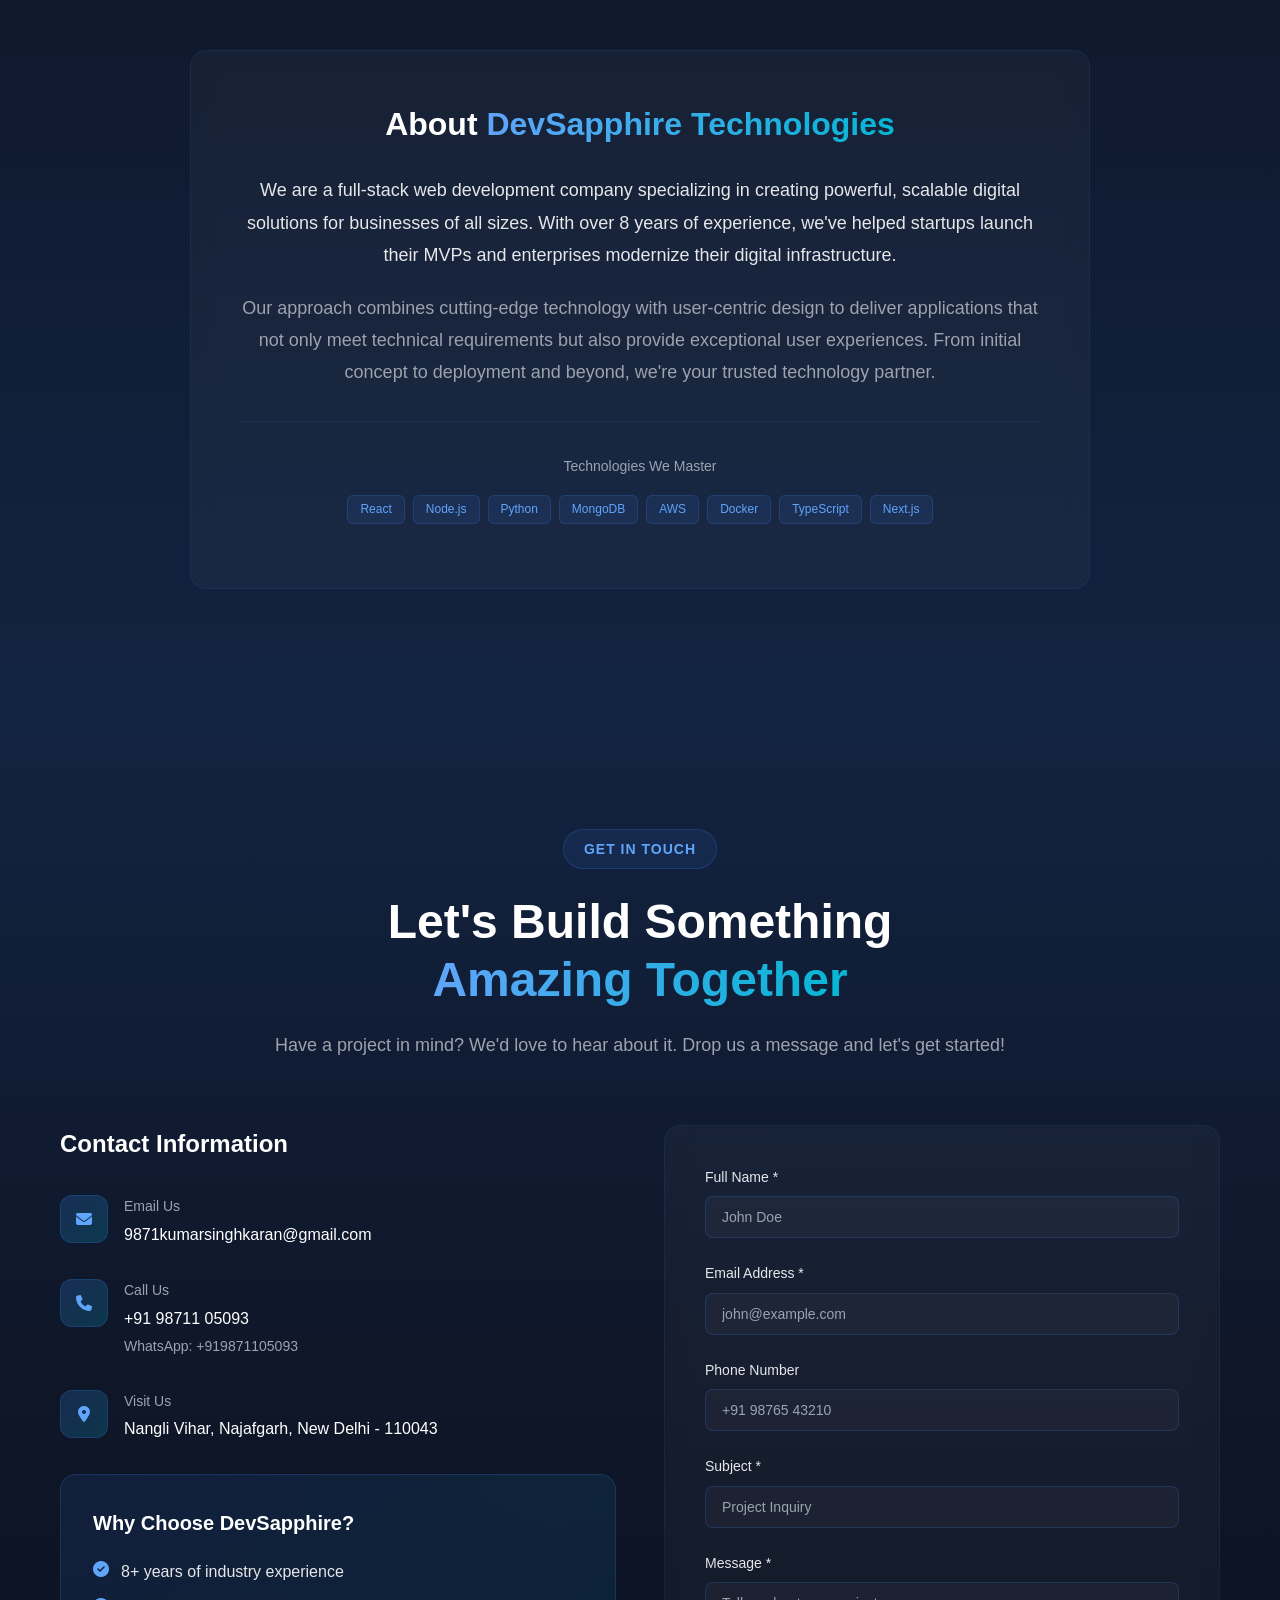
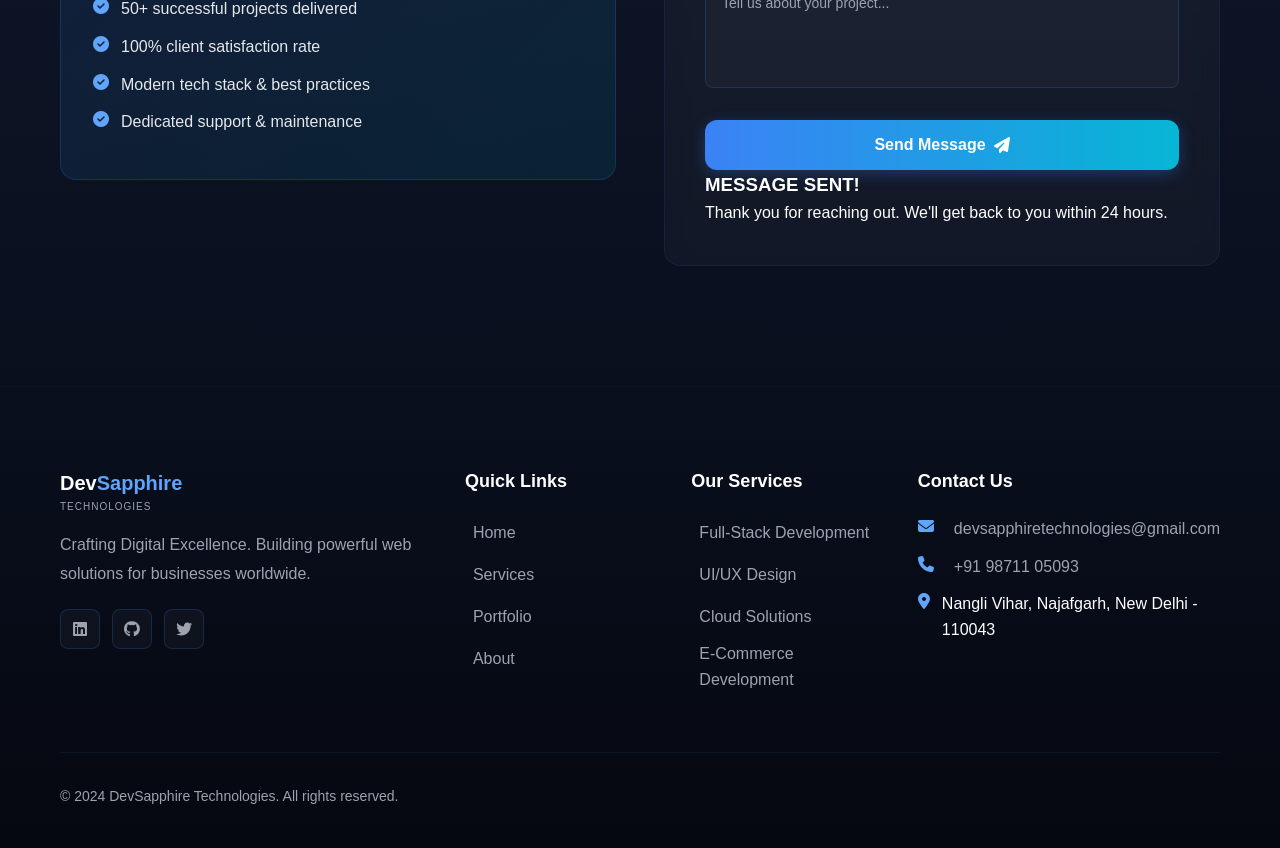
==== commit d8df8040: "Update index.html" ====
--- a/html-website/index.html
+++ b/html-website/index.html
@@ -528,7 +528,7 @@
             <div class="team-grid">
                 <div class="team-card">
                     <div class="team-image">
-                        <img src="./images/karan-singh.png" alt="Karan Singh">
+                        <img src="./images/mr.king.png" alt="Karan Singh">
                         <div class="team-overlay">
                             <div class="social-links">
                                 <a href="#https://www.linkedin.com/in/karan-singh-6035b62ab/"><i class="fab fa-linkedin"></i></a>
